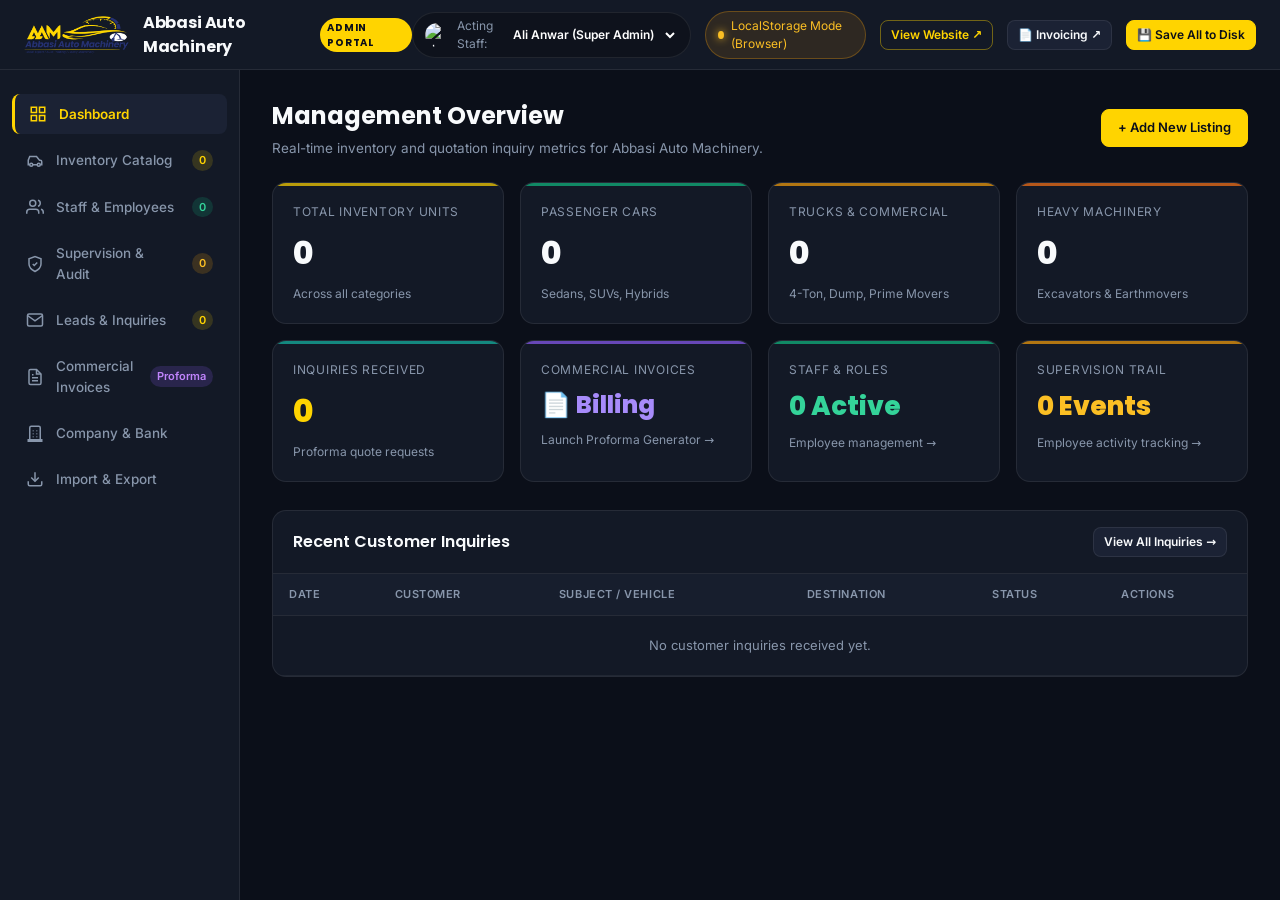
==== admin.html @ 7649b02a "Update website: 24-country import rules, Singapore trading origin, uncropped HQ yard showcase, banki" ====
<!doctype html>
<html lang="en">
<head>
  <meta charset="utf-8" />
  <meta name="viewport" content="width=device-width, initial-scale=1, viewport-fit=cover" />
  <title>Abbasi Auto Machinery · Admin Management Portal</title>
  <link rel="stylesheet" href="fonts.css" />
  <style>
    :root {
      /* Soothing Eye-Friendly Slate-Charcoal Canvas (0% harsh blue glare) */
      --navy: #0B0F19;          /* Soothing deep obsidian-charcoal canvas */
      --navy-card: #131926;     /* Matte dark slate card surface */
      --navy-card2: #1B2234;    /* Elevated surface for inputs, buttons & panels */
      --navy-border: rgba(255, 255, 255, 0.08);
      --navy-hover: rgba(255, 212, 0, 0.05);
      
      /* Signature Brand Gold - Direct from website */
      --gold: #FFD400;
      --gold-dark: #D4AF00;
      --gold-glow: rgba(255, 212, 0, 0.2);
      
      /* High-Readability, Low Eye-Strain Typography */
      --text: #F8FAFC;
      --text-muted: #8896AB;
      
      /* Rich Semantic Colors Matching Public Website */
      --success: #10B981;       /* Emerald: Available stock, Active staff */
      --warning: #F59E0B;       /* Amber: Reserved stock, Supervision alerts */
      --danger: #EF4444;        /* Ruby: Sold units, Delete actions */
      --purple: #8B5CF6;        /* Royal Violet: Invoicing, Billing, Proforma */
      --teal: #14B8A6;          /* Teal: Logistics & Shipping */
      --orange: #F97316;        /* Tangerine: Quotation Leads */
      --info: #F59E0B;          /* Replaced harsh electric blue with warm amber */
      
      --font-heading: 'Poppins', system-ui, sans-serif;
      --font-body: 'Inter', system-ui, sans-serif;
      --radius: 14px;
      --radius-sm: 8px;
      --shadow: 0 10px 30px rgba(0, 0, 0, 0.35);
    }

    * { box-sizing: border-box; margin: 0; padding: 0; }
    body {
      background: var(--navy);
      color: var(--text);
      font-family: var(--font-body);
      font-size: 14px;
      line-height: 1.5;
      min-height: 100vh;
      display: flex;
      flex-direction: column;
    }

    a { color: var(--gold); text-decoration: none; }
    button, input, select, textarea { font: inherit; color: inherit; }

    /* Topbar */
    .topbar {
      height: 70px;
      background: var(--navy-card);
      border-bottom: 1px solid var(--navy-border);
      display: flex;
      align-items: center;
      justify-content: space-between;
      padding: 0 24px;
      position: sticky;
      top: 0;
      z-index: 100;
    }
    .topbar__brand {
      display: flex;
      align-items: center;
      gap: 14px;
    }
    .topbar__logo {
      height: 38px;
      width: auto;
      border-radius: 6px;
    }
    .topbar__title {
      font-family: var(--font-heading);
      font-size: 16px;
      font-weight: 700;
      letter-spacing: -0.01em;
      display: flex;
      align-items: center;
      gap: 8px;
    }
    .topbar__badge {
      font-size: 10px;
      text-transform: uppercase;
      letter-spacing: 0.08em;
      background: var(--gold);
      color: var(--navy);
      padding: 2px 7px;
      border-radius: 999px;
      font-weight: 700;
    }

    .topbar__actions {
      display: flex;
      align-items: center;
      gap: 14px;
    }
    .server-status {
      display: flex;
      align-items: center;
      gap: 7px;
      font-size: 12px;
      background: rgba(16, 185, 129, 0.12);
      border: 1px solid rgba(16, 185, 129, 0.3);
      color: #34D399;
      padding: 5px 12px;
      border-radius: 999px;
    }
    .server-status.offline {
      background: rgba(245, 158, 11, 0.12);
      border-color: rgba(245, 158, 11, 0.3);
      color: #FBBF24;
    }
    .status-dot {
      width: 8px;
      height: 8px;
      border-radius: 50%;
      background: currentColor;
      box-shadow: 0 0 8px currentColor;
    }

    /* Buttons */
    .btn {
      display: inline-flex;
      align-items: center;
      justify-content: center;
      gap: 8px;
      height: 38px;
      padding: 0 16px;
      border-radius: var(--radius-sm);
      font-weight: 600;
      font-size: 13px;
      cursor: pointer;
      border: 1px solid transparent;
      transition: all 0.2s ease;
      white-space: nowrap;
    }
    .btn--primary {
      background: var(--gold);
      color: var(--navy);
      border-color: var(--gold);
    }
    .btn--primary:hover {
      background: #FFE033;
      box-shadow: 0 4px 15px var(--gold-glow);
    }
    .btn--secondary {
      background: var(--navy-card2);
      color: var(--text);
      border-color: var(--navy-border);
    }
    .btn--secondary:hover {
      background: rgba(255, 255, 255, 0.1);
      border-color: rgba(255, 255, 255, 0.25);
    }
    .btn--outline {
      background: transparent;
      color: var(--gold);
      border-color: rgba(255, 212, 0, 0.4);
    }
    .btn--outline:hover {
      background: var(--gold);
      color: var(--navy);
    }
    .btn--danger {
      background: rgba(239, 68, 68, 0.15);
      color: #F87171;
      border-color: rgba(239, 68, 68, 0.3);
    }
    .btn--danger:hover {
      background: var(--danger);
      color: #fff;
    }
    .btn--sm {
      height: 30px;
      padding: 0 10px;
      font-size: 12px;
    }

    /* Layout */
    .layout {
      display: flex;
      flex: 1;
    }
    .sidebar {
      width: 240px;
      background: var(--navy-card);
      border-right: 1px solid var(--navy-border);
      padding: 24px 12px;
      display: flex;
      flex-direction: column;
      gap: 6px;
    }
    .nav-item {
      display: flex;
      align-items: center;
      gap: 12px;
      padding: 10px 14px;
      border-radius: var(--radius-sm);
      color: var(--text-muted);
      cursor: pointer;
      border: 0;
      background: transparent;
      width: 100%;
      text-align: left;
      font-weight: 500;
      font-size: 13.5px;
      transition: all 0.2s ease;
    }
    .nav-item:hover {
      background: var(--navy-hover);
      color: var(--text);
    }
    .nav-item.active {
      background: var(--navy-card2);
      color: var(--gold);
      border-left: 3px solid var(--gold);
      font-weight: 600;
    }
    .nav-item svg {
      flex-shrink: 0;
      width: 18px;
      height: 18px;
    }
    .nav-item .badge {
      margin-left: auto;
      background: rgba(255, 212, 0, 0.15);
      color: var(--gold);
      font-size: 11px;
      font-weight: 700;
      padding: 2px 7px;
      border-radius: 999px;
    }

    .main {
      flex: 1;
      padding: 28px 32px;
      overflow-y: auto;
      max-width: 1400px;
      margin: 0 auto;
      width: 100%;
    }

    /* Tab Panels */
    .tab-panel {
      display: none;
    }
    .tab-panel.active {
      display: block;
      animation: fadeIn 0.25s ease;
    }
    @keyframes fadeIn {
      from { opacity: 0; transform: translateY(6px); }
      to { opacity: 1; transform: translateY(0); }
    }

    .section-header {
      display: flex;
      align-items: center;
      justify-content: space-between;
      margin-bottom: 24px;
      flex-wrap: wrap;
      gap: 16px;
    }
    .section-title h1 {
      font-family: var(--font-heading);
      font-size: 24px;
      font-weight: 700;
      margin-bottom: 4px;
    }
    .section-title p {
      color: var(--text-muted);
      font-size: 13.5px;
    }

    /* KPI Cards */
    .stats-grid {
      display: grid;
      grid-template-columns: repeat(auto-fit, minmax(200px, 1fr));
      gap: 16px;
      margin-bottom: 28px;
    }
    .stat-card {
      background: var(--navy-card);
      border: 1px solid var(--navy-border);
      border-radius: var(--radius);
      padding: 20px;
      display: flex;
      flex-direction: column;
      gap: 8px;
      position: relative;
      overflow: hidden;
    }
    .stat-card::after {
      content: "";
      position: absolute;
      top: 0;
      left: 0;
      right: 0;
      height: 3px;
      background: var(--gold);
      opacity: 0.7;
    }
    .stat-card--gold::after { background: var(--gold); }
    .stat-card--emerald::after { background: #10B981; }
    .stat-card--amber::after { background: #F59E0B; }
    .stat-card--violet::after { background: #8B5CF6; }
    .stat-card--teal::after { background: #14B8A6; }
    .stat-card--orange::after { background: #F97316; }
    .stat-card__label {
      font-size: 12px;
      text-transform: uppercase;
      letter-spacing: 0.06em;
      color: var(--text-muted);
      display: flex;
      align-items: center;
      justify-content: space-between;
    }
    .stat-card__val {
      font-family: var(--font-heading);
      font-size: 32px;
      font-weight: 800;
      color: var(--text);
    }
    .stat-card__sub {
      font-size: 12px;
      color: var(--text-muted);
    }

    /* Tables */
    .card {
      background: var(--navy-card);
      border: 1px solid var(--navy-border);
      border-radius: var(--radius);
      overflow: hidden;
      margin-bottom: 24px;
    }
    .card__header {
      padding: 16px 20px;
      border-bottom: 1px solid var(--navy-border);
      display: flex;
      align-items: center;
      justify-content: space-between;
      gap: 12px;
      flex-wrap: wrap;
    }
    .card__title {
      font-family: var(--font-heading);
      font-size: 16px;
      font-weight: 600;
    }

    /* Filters Bar */
    .filters-bar {
      display: flex;
      gap: 12px;
      flex-wrap: wrap;
      align-items: center;
      padding: 16px 20px;
      background: rgba(0, 0, 0, 0.15);
      border-bottom: 1px solid var(--navy-border);
    }
    .search-input {
      flex: 1 1 240px;
      height: 38px;
      background: var(--navy-card2);
      border: 1px solid var(--navy-border);
      border-radius: var(--radius-sm);
      padding: 0 14px;
      font-size: 13px;
      outline: none;
      transition: border-color 0.2s;
    }
    .search-input:focus {
      border-color: var(--gold);
    }
    .select-input {
      height: 38px;
      background: var(--navy-card2);
      border: 1px solid var(--navy-border);
      border-radius: var(--radius-sm);
      padding: 0 12px;
      font-size: 13px;
      outline: none;
      cursor: pointer;
    }
    .select-input option {
      background: var(--navy-card2);
      color: #fff;
    }

    .table-wrap {
      width: 100%;
      overflow-x: auto;
    }
    table {
      width: 100%;
      border-collapse: collapse;
      text-align: left;
      font-size: 13px;
    }
    th {
      background: #171E2D;
      padding: 12px 16px;
      color: var(--text-muted);
      font-weight: 600;
      text-transform: uppercase;
      font-size: 11px;
      letter-spacing: 0.05em;
      border-bottom: 1px solid var(--navy-border);
    }
    td {
      padding: 12px 16px;
      border-bottom: 1px solid rgba(255, 255, 255, 0.06);
      vertical-align: middle;
    }
    tr:hover td {
      background: rgba(255, 255, 255, 0.02);
    }

    .veh-thumb {
      width: 58px;
      height: 42px;
      object-fit: cover;
      border-radius: 6px;
      background: #000;
      border: 1px solid rgba(255, 255, 255, 0.1);
      display: block;
    }
    .veh-title {
      font-weight: 600;
      color: #fff;
    }
    .veh-sub {
      font-size: 11.5px;
      color: var(--text-muted);
    }

    /* Badges */
    .pill {
      display: inline-block;
      padding: 3px 8px;
      border-radius: 999px;
      font-size: 11px;
      font-weight: 600;
      text-transform: capitalize;
    }
    .pill--available { background: rgba(16, 185, 129, 0.14); color: #34D399; border: 1px solid rgba(16, 185, 129, 0.28); }
    .pill--new { background: var(--gold); color: #0A0F24; font-weight: 700; border: 1px solid var(--gold); }
    .pill--reserved { background: rgba(245, 158, 11, 0.14); color: #FBBF24; border: 1px solid rgba(245, 158, 11, 0.28); }
    .pill--sold { background: rgba(239, 68, 68, 0.14); color: #F87171; border: 1px solid rgba(239, 68, 68, 0.28); }
    .pill--cat { background: rgba(255, 212, 0, 0.1); color: var(--gold); border: 1px solid rgba(255, 212, 0, 0.25); }
    .pill--role { background: rgba(255, 212, 0, 0.12); color: var(--gold); border: 1px solid rgba(255, 212, 0, 0.3); }
    .pill--active { background: rgba(16, 185, 129, 0.14); color: #34D399; border: 1px solid rgba(16, 185, 129, 0.28); }
    .pill--leave { background: rgba(245, 158, 11, 0.14); color: #FBBF24; border: 1px solid rgba(245, 158, 11, 0.28); }
    .pill--inactive { background: rgba(148, 163, 184, 0.12); color: #94A3B8; border: 1px solid rgba(148, 163, 184, 0.2); }
    .pill--cat-inventory { background: rgba(245, 158, 11, 0.14); color: #FBBF24; border: 1px solid rgba(245, 158, 11, 0.28); }
    .pill--cat-invoicing { background: rgba(139, 92, 246, 0.14); color: #C084FC; border: 1px solid rgba(139, 92, 246, 0.28); }
    .pill--cat-leads { background: rgba(249, 115, 22, 0.14); color: #FB923C; border: 1px solid rgba(249, 115, 22, 0.28); }
    .pill--cat-staff { background: rgba(16, 185, 129, 0.14); color: #34D399; border: 1px solid rgba(16, 185, 129, 0.28); }
    .pill--cat-settings { background: rgba(255, 212, 0, 0.14); color: var(--gold); border: 1px solid rgba(255, 212, 0, 0.28); }
    .pill--cat-yard { background: rgba(20, 184, 166, 0.14); color: #2DD4BF; border: 1px solid rgba(20, 184, 166, 0.28); }
    .pill--cat-sales { background: rgba(249, 115, 22, 0.14); color: #FB923C; border: 1px solid rgba(249, 115, 22, 0.28); }

    /* Staff & Employee Grid */
    .staff-grid {
      display: grid;
      grid-template-columns: repeat(auto-fill, minmax(320px, 1fr));
      gap: 18px;
      margin-bottom: 24px;
    }
    .staff-card {
      background: var(--navy-card);
      border: 1px solid var(--navy-border);
      border-radius: var(--radius);
      padding: 20px;
      display: flex;
      flex-direction: column;
      gap: 14px;
      position: relative;
      transition: transform 0.2s ease, border-color 0.2s ease;
    }
    .staff-card:hover {
      border-color: rgba(255, 212, 0, 0.35);
      transform: translateY(-2px);
    }
    .staff-card__head {
      display: flex;
      align-items: center;
      gap: 14px;
    }
    .staff-avatar {
      width: 52px;
      height: 52px;
      border-radius: 50%;
      border: 2px solid var(--gold);
      background: var(--navy-card2);
      flex-shrink: 0;
      object-fit: cover;
    }
    .staff-info h3 {
      font-size: 15px;
      font-weight: 700;
      color: #fff;
    }
    .staff-info p {
      font-size: 12px;
      color: var(--text-muted);
    }
    .staff-perms {
      display: flex;
      flex-wrap: wrap;
      gap: 6px;
      font-size: 11px;
    }
    .perm-chip {
      background: rgba(255, 255, 255, 0.05);
      border: 1px solid rgba(255, 255, 255, 0.08);
      padding: 2px 7px;
      border-radius: 6px;
      color: rgba(255, 255, 255, 0.8);
    }

    /* Live Sync Banner */
    .sync-banner {
      background: linear-gradient(90deg, rgba(16, 185, 129, 0.12) 0%, rgba(255, 212, 0, 0.08) 100%);
      border: 1px solid rgba(16, 185, 129, 0.35);
      border-radius: var(--radius);
      padding: 16px 20px;
      display: flex;
      align-items: center;
      justify-content: space-between;
      gap: 16px;
      margin-bottom: 20px;
      flex-wrap: wrap;
    }
    .sync-banner__info {
      display: flex;
      align-items: center;
      gap: 12px;
    }
    .sync-pulse {
      width: 12px;
      height: 12px;
      border-radius: 50%;
      background: #10B981;
      box-shadow: 0 0 10px #10B981;
      animation: pulseSync 2s infinite;
    }
    @keyframes pulseSync {
      0%, 100% { opacity: 1; transform: scale(1); }
      50% { opacity: 0.6; transform: scale(0.9); }
    }

    /* Permission Checkbox Grid */
    .perm-grid {
      display: grid;
      grid-template-columns: repeat(auto-fit, minmax(220px, 1fr));
      gap: 12px;
      background: rgba(0, 0, 0, 0.2);
      border: 1px solid var(--navy-border);
      border-radius: var(--radius-sm);
      padding: 14px;
    }
    .perm-check-item {
      display: flex;
      align-items: center;
      gap: 8px;
      font-size: 12.5px;
      cursor: pointer;
    }
    .perm-check-item input[type="checkbox"] {
      width: 16px;
      height: 16px;
      accent-color: var(--gold);
      cursor: pointer;
    }

    .action-btns {
      display: flex;
      gap: 6px;
    }

    /* Form Styles */
    .form-grid {
      display: grid;
      grid-template-columns: repeat(auto-fit, minmax(280px, 1fr));
      gap: 18px;
      padding: 20px;
    }
    .form-group {
      display: flex;
      flex-direction: column;
      gap: 6px;
    }
    .form-group.full {
      grid-column: 1 / -1;
    }
    .form-label {
      font-size: 12px;
      font-weight: 600;
      color: var(--text-muted);
      text-transform: uppercase;
      letter-spacing: 0.04em;
    }
    .form-control {
      height: 40px;
      background: var(--navy-card2);
      border: 1px solid var(--navy-border);
      border-radius: var(--radius-sm);
      padding: 0 14px;
      color: #fff;
      font-size: 13.5px;
      outline: none;
      transition: border-color 0.2s;
    }
    .form-control:focus {
      border-color: var(--gold);
    }
    textarea.form-control {
      height: 90px;
      padding: 10px 14px;
      resize: vertical;
    }

    /* Modal */
    .modal-backdrop {
      position: fixed;
      inset: 0;
      background: rgba(0, 0, 0, 0.75);
      backdrop-filter: blur(8px);
      z-index: 1000;
      display: none;
      align-items: center;
      justify-content: center;
      padding: 20px;
    }
    .modal-backdrop.open {
      display: flex;
      animation: fadeIn 0.2s ease;
    }
    .modal {
      background: var(--navy-card);
      border: 1px solid var(--navy-border);
      border-radius: var(--radius);
      width: 100%;
      max-width: 820px;
      max-height: 90vh;
      display: flex;
      flex-direction: column;
      box-shadow: 0 25px 60px rgba(0, 0, 0, 0.6);
      overflow: hidden;
    }
    .modal__head {
      padding: 18px 24px;
      border-bottom: 1px solid var(--navy-border);
      display: flex;
      align-items: center;
      justify-content: space-between;
    }
    .modal__title {
      font-family: var(--font-heading);
      font-size: 18px;
      font-weight: 700;
    }
    .modal__close {
      background: transparent;
      border: 0;
      font-size: 22px;
      color: var(--text-muted);
      cursor: pointer;
      line-height: 1;
    }
    .modal__close:hover { color: #fff; }
    .modal__body {
      padding: 20px 24px;
      overflow-y: auto;
      flex: 1;
    }
    .modal__foot {
      padding: 16px 24px;
      border-top: 1px solid var(--navy-border);
      display: flex;
      justify-content: flex-end;
      gap: 12px;
      background: rgba(0, 0, 0, 0.15);
    }

    /* Image Preview in Modal */
    .img-upload-box {
      border: 2px dashed var(--navy-border);
      border-radius: var(--radius-sm);
      padding: 18px;
      text-align: center;
      cursor: pointer;
      transition: all 0.2s ease;
      background: rgba(0, 0, 0, 0.15);
    }
    .img-upload-box:hover {
      border-color: var(--gold);
      background: rgba(255, 212, 0, 0.03);
    }
    .img-preview {
      max-height: 180px;
      max-width: 100%;
      object-fit: contain;
      border-radius: 6px;
      margin-top: 10px;
      display: block;
      margin-left: auto;
      margin-right: auto;
    }

    /* Toast */
    .toast {
      position: fixed;
      bottom: 24px;
      right: 24px;
      background: var(--navy-card2);
      border: 1px solid var(--gold);
      color: #fff;
      padding: 12px 20px;
      border-radius: var(--radius-sm);
      font-weight: 500;
      box-shadow: 0 10px 30px rgba(0, 0, 0, 0.5);
      z-index: 2000;
      transform: translateY(100px);
      opacity: 0;
      transition: all 0.3s cubic-bezier(0.16, 1, 0.3, 1);
      display: flex;
      align-items: center;
      gap: 10px;
    }
    .toast.show {
      transform: translateY(0);
      opacity: 1;
    }

    @media (max-width: 860px) {
      .layout { flex-direction: column; }
      .sidebar { width: 100%; border-right: 0; border-bottom: 1px solid var(--navy-border); }
      .main { padding: 20px; }
    }
  </style>
</head>
<body>

  <!-- Topbar -->
  <header class="topbar">
    <div class="topbar__brand">
      <img src="logo-light.png" alt="Abbasi Auto Machinery" class="topbar__logo" />
      <div class="topbar__title">
        Abbasi Auto Machinery
        <span class="topbar__badge">Admin Portal</span>
      </div>
    </div>
    <div class="topbar__actions">
      <div style="display:flex; align-items:center; gap:8px; background:rgba(0,0,0,0.25); padding:4px 12px; border-radius:999px; border:1px solid var(--navy-border);">
        <img id="topbar-user-avatar" src="https://api.dicebear.com/7.x/bottts/svg?seed=AliAnwar" style="width:24px; height:24px; border-radius:50%; object-fit:cover;" alt="User Avatar" />
        <span style="font-size:12px; color:var(--text-muted);">Acting Staff:</span>
        <select id="active-user-select" class="select-input" style="height:26px; padding:0 8px; font-size:12px; font-weight:600; border:0; background:transparent; color:#fff;" onchange="switchActiveUser(this.value)">
          <option value="emp-001">Ali Anwar (Super Admin)</option>
        </select>
      </div>
      <div class="server-status" id="server-status-pill">
        <span class="status-dot"></span>
        <span id="server-status-text">Checking server...</span>
      </div>
      <a href="index.html" target="_blank" class="btn btn--outline btn--sm">
        View Website ↗
      </a>
      <a href="invoice.html" target="_blank" class="btn btn--secondary btn--sm">
        📄 Invoicing ↗
      </a>
      <button class="btn btn--primary btn--sm" id="btn-sync-all">
        💾 Save All to Disk
      </button>
    </div>
  </header>

  <div class="layout">
    <!-- Sidebar -->
    <aside class="sidebar">
      <button class="nav-item active" data-tab="tab-dashboard">
        <svg viewBox="0 0 24 24" fill="none" stroke="currentColor" stroke-width="2"><rect x="3" y="3" width="7" height="7"></rect><rect x="14" y="3" width="7" height="7"></rect><rect x="14" y="14" width="7" height="7"></rect><rect x="3" y="14" width="7" height="7"></rect></svg>
        Dashboard
      </button>
      <button class="nav-item" data-tab="tab-inventory">
        <svg viewBox="0 0 24 24" fill="none" stroke="currentColor" stroke-width="2"><path d="M7 17m-2 0a2 2 0 1 0 4 0a2 2 0 1 0 -4 0"></path><path d="M17 17m-2 0a2 2 0 1 0 4 0a2 2 0 1 0 -4 0"></path><path d="M5 17h-2v-6l2 -5h9l4 5h1a2 2 0 0 1 2 2v4h-2m-4 0h-6"></path></svg>
        Inventory Catalog
        <span class="badge" id="sidebar-inv-count">0</span>
      </button>
      <button class="nav-item" data-tab="tab-employees">
        <svg viewBox="0 0 24 24" fill="none" stroke="currentColor" stroke-width="2"><path d="M17 21v-2a4 4 0 0 0-4-4H5a4 4 0 0 0-4 4v2"></path><circle cx="9" cy="7" r="4"></circle><path d="M23 21v-2a4 4 0 0 0-3-3.87"></path><path d="M16 3.13a4 4 0 0 1 0 7.75"></path></svg>
        Staff & Employees
        <span class="badge" id="sidebar-emp-count" style="background:rgba(16,185,129,0.18); color:#34D399;">5</span>
      </button>
      <button class="nav-item" data-tab="tab-audit">
        <svg viewBox="0 0 24 24" fill="none" stroke="currentColor" stroke-width="2"><path d="M12 22s8-4 8-10V5l-8-3-8 3v7c0 6 8 10 8 10z"></path><path d="M9 12l2 2 4-4"></path></svg>
        Supervision & Audit
        <span class="badge" id="sidebar-audit-count" style="background:rgba(245,158,11,0.18); color:#FBBF24;">Logs</span>
      </button>
      <button class="nav-item" data-tab="tab-inquiries">
        <svg viewBox="0 0 24 24" fill="none" stroke="currentColor" stroke-width="2"><path d="M4 4h16c1.1 0 2 .9 2 2v12c0 1.1-.9 2-2 2H4c-1.1 0-2-.9-2-2V6c0-1.1.9-2 2-2z"></path><polyline points="22,6 12,13 2,6"></polyline></svg>
        Leads & Inquiries
        <span class="badge" id="sidebar-inq-count">0</span>
      </button>
      <button class="nav-item" data-tab="tab-invoices">
        <svg viewBox="0 0 24 24" fill="none" stroke="currentColor" stroke-width="2"><path d="M14 2H6a2 2 0 0 0-2 2v16a2 2 0 0 0 2 2h12a2 2 0 0 0 2-2V8z"></path><polyline points="14 2 14 8 20 8"></polyline><line x1="16" y1="13" x2="8" y2="13"></line><line x1="16" y1="17" x2="8" y2="17"></line><polyline points="10 9 9 9 8 9"></polyline></svg>
        Commercial Invoices
        <span class="badge" style="background:rgba(139,92,246,0.18); color:#C084FC;">Proforma</span>
      </button>
      <button class="nav-item" data-tab="tab-company">
        <svg viewBox="0 0 24 24" fill="none" stroke="currentColor" stroke-width="2"><rect x="3" y="21" width="18" height="2"></rect><path d="M5 21V5a2 2 0 0 1 2-2h10a2 2 0 0 1 2 2v16"></path><path d="M9 9h1"></path><path d="M9 13h1"></path><path d="M9 17h1"></path><path d="M14 9h1"></path><path d="M14 13h1"></path><path d="M14 17h1"></path></svg>
        Company & Bank
      </button>
      <button class="nav-item" data-tab="tab-backup">
        <svg viewBox="0 0 24 24" fill="none" stroke="currentColor" stroke-width="2"><path d="M21 15v4a2 2 0 0 1-2 2H5a2 2 0 0 1-2-2v-4"></path><polyline points="7 10 12 15 17 10"></polyline><line x1="12" y1="15" x2="12" y2="3"></line></svg>
        Import & Export
      </button>
    </aside>

    <!-- Main Content -->
    <main class="main">

      <!-- TAB 1: DASHBOARD -->
      <section class="tab-panel active" id="tab-dashboard">
        <div class="section-header">
          <div class="section-title">
            <h1>Management Overview</h1>
            <p>Real-time inventory and quotation inquiry metrics for Abbasi Auto Machinery.</p>
          </div>
          <button class="btn btn--primary" onclick="openAddModal()">
            + Add New Listing
          </button>
        </div>

        <div class="stats-grid">
          <div class="stat-card stat-card--gold">
            <span class="stat-card__label">Total Inventory Units</span>
            <span class="stat-card__val" id="kpi-total">0</span>
            <span class="stat-card__sub">Across all categories</span>
          </div>
          <div class="stat-card stat-card--emerald">
            <span class="stat-card__label">Passenger Cars</span>
            <span class="stat-card__val" id="kpi-cars">0</span>
            <span class="stat-card__sub">Sedans, SUVs, Hybrids</span>
          </div>
          <div class="stat-card stat-card--amber">
            <span class="stat-card__label">Trucks & Commercial</span>
            <span class="stat-card__val" id="kpi-trucks">0</span>
            <span class="stat-card__sub">4-Ton, Dump, Prime Movers</span>
          </div>
          <div class="stat-card stat-card--orange">
            <span class="stat-card__label">Heavy Machinery</span>
            <span class="stat-card__val" id="kpi-machinery">0</span>
            <span class="stat-card__sub">Excavators & Earthmovers</span>
          </div>
          <div class="stat-card stat-card--teal">
            <span class="stat-card__label">Inquiries Received</span>
            <span class="stat-card__val" id="kpi-inquiries" style="color:var(--gold);">0</span>
            <span class="stat-card__sub">Proforma quote requests</span>
          </div>
          <div class="stat-card stat-card--violet" style="cursor:pointer;" onclick="switchTab('tab-invoices')">
            <span class="stat-card__label">Commercial Invoices</span>
            <span class="stat-card__val" style="color:#A78BFA; font-size:24px;">📄 Billing</span>
            <span class="stat-card__sub">Launch Proforma Generator &rarr;</span>
          </div>
          <div class="stat-card stat-card--emerald" style="cursor:pointer;" onclick="switchTab('tab-employees')">
            <span class="stat-card__label">Staff & Roles</span>
            <span class="stat-card__val" id="kpi-staff" style="color:#34D399; font-size:26px;">5 Active</span>
            <span class="stat-card__sub">Employee management &rarr;</span>
          </div>
          <div class="stat-card stat-card--amber" style="cursor:pointer;" onclick="switchTab('tab-audit')">
            <span class="stat-card__label">Supervision Trail</span>
            <span class="stat-card__val" id="kpi-audit-count" style="color:#FBBF24; font-size:26px;">5 Events</span>
            <span class="stat-card__sub">Employee activity tracking &rarr;</span>
          </div>
        </div>

        <div class="card">
          <div class="card__header">
            <h2 class="card__title">Recent Customer Inquiries</h2>
            <button class="btn btn--secondary btn--sm" onclick="switchTab('tab-inquiries')">View All Inquiries →</button>
          </div>
          <div class="table-wrap">
            <table id="dash-inq-table">
              <thead>
                <tr>
                  <th>Date</th>
                  <th>Customer</th>
                  <th>Subject / Vehicle</th>
                  <th>Destination</th>
                  <th>Status</th>
                  <th>Actions</th>
                </tr>
              </thead>
              <tbody id="dash-inq-tbody">
                <!-- Dynamically populated -->
              </tbody>
            </table>
          </div>
        </div>
      </section>

      <!-- TAB 2: INVENTORY CATALOG -->
      <section class="tab-panel" id="tab-inventory">
        <div class="section-header">
          <div class="section-title">
            <h1>Vehicle & Machinery Inventory</h1>
            <p>Add, edit, remove, and manage all export listings and vehicle specifications.</p>
          </div>
          <button class="btn btn--primary" onclick="openAddModal()">
            + Add New Listing
          </button>
        </div>

        <!-- Live Website Sync Banner -->
        <div class="sync-banner">
          <div class="sync-banner__info">
            <span class="sync-pulse"></span>
            <div>
              <strong style="color:#fff; font-size:14px;">Website Inventory Live Sync: ACTIVE &amp; CONNECTED</strong>
              <div style="font-size:12px; color:var(--text-muted); margin-top:2px;">
                Stock listings updated here automatically sync to <a href="index.html" target="_blank" style="color:var(--gold); text-decoration:underline;">index.html</a> on your local server.
              </div>
            </div>
          </div>
          <div style="display:flex; align-items:center; gap:12px; flex-wrap:wrap;">
            <span id="sync-timestamp" style="font-size:12.5px; color:#34D399; font-weight:600;">🟢 Live Catalog Synced</span>
            <button class="btn btn--secondary btn--sm" onclick="forceSyncWebsite()">
              ⚡ Force Sync Website
            </button>
          </div>
        </div>

        <div class="card">
          <div class="filters-bar">
            <input type="text" class="search-input" id="inv-search" placeholder="Search by Stock ID, Make, Model, or Origin..." oninput="renderInventory()" />
            <select class="select-input" id="inv-filter-cat" onchange="renderInventory()">
              <option value="all">All Categories</option>
              <option value="cars">Passenger Cars</option>
              <option value="trucks">Commercial Trucks</option>
              <option value="machinery">Heavy Machinery</option>
            </select>
            <select class="select-input" id="inv-filter-status" onchange="renderInventory()">
              <option value="all">All Statuses</option>
              <option value="Available">Available</option>
              <option value="New Arrival">New Arrival</option>
              <option value="Reserved">Reserved</option>
              <option value="Sold">Sold</option>
            </select>
            <select class="select-input" id="inv-filter-origin" onchange="renderInventory()">
              <option value="all">All Origins</option>
              <option value="Japan">Japan</option>
              <option value="United Arab Emirates">UAE (Dubai)</option>
              <option value="Germany">Germany</option>
              <option value="China">China</option>
              <option value="South Korea">South Korea</option>
            </select>
          </div>

          <div class="table-wrap">
            <table>
              <thead>
                <tr>
                  <th>Photo</th>
                  <th>Stock ID</th>
                  <th>Vehicle / Unit</th>
                  <th>Year</th>
                  <th>Mileage / Hours</th>
                  <th>Transmission / Engine</th>
                  <th>Origin</th>
                  <th>Status</th>
                  <th>Actions</th>
                </tr>
              </thead>
              <tbody id="inv-tbody">
                <!-- Populated dynamically -->
              </tbody>
            </table>
          </div>
        </div>
      </section>

      <!-- TAB: EMPLOYEE MANAGEMENT -->
      <section class="tab-panel" id="tab-employees">
        <div class="section-header">
          <div class="section-title">
            <h1>Staff Profiles & Role Permissions</h1>
            <p>Manage export officers, yard inspectors, and administrators with granular security permissions.</p>
          </div>
          <button class="btn btn--primary" onclick="openAddEmployeeModal()">
            + Add New Employee Profile
          </button>
        </div>

        <div class="stats-grid">
          <div class="stat-card">
            <span class="stat-card__label">Total Staff Members</span>
            <span class="stat-card__val" id="emp-stat-total">0</span>
            <span class="stat-card__sub">Across all departments</span>
          </div>
          <div class="stat-card">
            <span class="stat-card__label">Active On Duty</span>
            <span class="stat-card__val" id="emp-stat-active" style="color:#10B981;">0</span>
            <span class="stat-card__sub">Authorized system users</span>
          </div>
          <div class="stat-card">
            <span class="stat-card__label">Gunma Yard & Inspection</span>
            <span class="stat-card__val" id="emp-stat-yard" style="color:var(--gold);">0</span>
            <span class="stat-card__sub">Physical stock inspectors</span>
          </div>
          <div class="stat-card">
            <span class="stat-card__label">Export Sales Desk</span>
            <span class="stat-card__val" id="emp-stat-sales" style="color:#A78BFA;">0</span>
            <span class="stat-card__sub">International customer desk</span>
          </div>
        </div>

        <div class="card">
          <div class="filters-bar">
            <input type="text" class="search-input" id="emp-search" placeholder="Search staff by name, email, role, or department..." oninput="renderEmployees()" />
            <select class="select-input" id="emp-filter-dept" onchange="renderEmployees()">
              <option value="all">All Departments</option>
              <option value="Executive Management">Executive Management</option>
              <option value="Gunma Yard & Inspection">Gunma Yard & Inspection</option>
              <option value="International Sales">International Sales</option>
              <option value="Yokohama / Kobe Port Logistics">Port Logistics</option>
            </select>
            <select class="select-input" id="emp-filter-status" onchange="renderEmployees()">
              <option value="all">All Statuses</option>
              <option value="Active">Active</option>
              <option value="On Leave">On Leave</option>
              <option value="Inactive">Inactive</option>
            </select>
          </div>

          <div class="table-wrap">
            <table>
              <thead>
                <tr>
                  <th>Staff Profile</th>
                  <th>Contact Info</th>
                  <th>Role</th>
                  <th>Department</th>
                  <th>Status</th>
                  <th>Permissions Summary</th>
                  <th>Last Active</th>
                  <th>Actions</th>
                </tr>
              </thead>
              <tbody id="emp-tbody">
                <!-- Dynamically populated -->
              </tbody>
            </table>
          </div>
        </div>
      </section>

      <!-- TAB: EMPLOYEE SUPERVISION & AUDIT LOGS -->
      <section class="tab-panel" id="tab-audit">
        <div class="section-header">
          <div class="section-title">
            <h1>Employee Supervision & Audit Logs</h1>
            <p>Immutable activity tracking recording every inventory change, proforma generation, status update, and staff action.</p>
          </div>
          <div style="display:flex; gap:10px; flex-wrap:wrap;">
            <button class="btn btn--secondary btn--sm" onclick="exportAuditCSV()">
              📥 Export Audit CSV
            </button>
            <button class="btn btn--secondary btn--sm" onclick="loadAuditLogs()">
              🔄 Refresh Activity
            </button>
            <button class="btn btn--danger btn--sm" onclick="clearAuditLogs()">
              🧹 Clear History
            </button>
          </div>
        </div>

        <div class="stats-grid">
          <div class="stat-card">
            <span class="stat-card__label">Logged Actions</span>
            <span class="stat-card__val" id="audit-stat-today">0</span>
            <span class="stat-card__sub">Supervised events</span>
          </div>
          <div class="stat-card">
            <span class="stat-card__label">Active Supervisors & Staff</span>
            <span class="stat-card__val" id="audit-stat-staff" style="color:#34D399;">0</span>
            <span class="stat-card__sub">Users with tracked activity</span>
          </div>
          <div class="stat-card">
            <span class="stat-card__label">Stock Updates Audited</span>
            <span class="stat-card__val" id="audit-stat-inv" style="color:#FBBF24;">0</span>
            <span class="stat-card__sub">Listing & status changes</span>
          </div>
          <div class="stat-card">
            <span class="stat-card__label">Audit Integrity</span>
            <span class="stat-card__val" style="color:var(--gold); font-size:22px;">🛡️ Verified</span>
            <span class="stat-card__sub">100% Tamper-evident trail</span>
          </div>
        </div>

        <div class="card">
          <div class="filters-bar">
            <input type="text" class="search-input" id="audit-search" placeholder="Search by staff name, stock ID, action, or target item..." oninput="renderAuditLogs()" />
            <select class="select-input" id="audit-filter-emp" onchange="renderAuditLogs()">
              <option value="all">All Employees</option>
              <!-- Populated dynamically -->
            </select>
            <select class="select-input" id="audit-filter-cat" onchange="renderAuditLogs()">
              <option value="all">All Categories</option>
              <option value="Inventory">Inventory</option>
              <option value="Yard & Inspection">Yard & Inspection</option>
              <option value="Invoicing">Invoicing</option>
              <option value="Leads">Leads & Inquiries</option>
              <option value="Staff">Staff Management</option>
              <option value="Settings">Settings & Bank</option>
            </select>
          </div>

          <div class="table-wrap">
            <table>
              <thead>
                <tr>
                  <th>Timestamp</th>
                  <th>Staff Member</th>
                  <th>Category</th>
                  <th>Action Performed</th>
                  <th>Target Item / Description</th>
                  <th>Client / Device</th>
                  <th>Actions</th>
                </tr>
              </thead>
              <tbody id="audit-tbody">
                <!-- Dynamically populated -->
              </tbody>
            </table>
          </div>
        </div>
      </section>

      <!-- TAB 3: LEADS & INQUIRIES -->
      <section class="tab-panel" id="tab-inquiries">
        <div class="section-header">
          <div class="section-title">
            <h1>Quotation Inquiries & Leads</h1>
            <p>Customer proforma invoice requests submitted through your website contact forms.</p>
          </div>
          <button class="btn btn--secondary" onclick="openAddInquiryModal()">
            + Log Manual Inquiry
          </button>
        </div>

        <div class="card">
          <div class="filters-bar">
            <input type="text" class="search-input" id="inq-search" placeholder="Search by customer name, email, country, or vehicle..." oninput="renderInquiries()" />
            <select class="select-input" id="inq-filter-status" onchange="renderInquiries()">
              <option value="all">All Statuses</option>
              <option value="New">New</option>
              <option value="Contacted">Contacted</option>
              <option value="Quoted">Quoted</option>
              <option value="Closed">Closed</option>
            </select>
          </div>
          <div class="table-wrap">
            <table>
              <thead>
                <tr>
                  <th>Date</th>
                  <th>Customer Info</th>
                  <th>Interested Vehicle</th>
                  <th>Destination Port</th>
                  <th>Notes / Request</th>
                  <th>Status</th>
                  <th>Actions</th>
                </tr>
              </thead>
              <tbody id="inq-tbody">
                <!-- Populated dynamically -->
              </tbody>
            </table>
          </div>
        </div>
      </section>

      <!-- TAB: COMMERCIAL INVOICES -->
      <section class="tab-panel" id="tab-invoices">
        <div class="section-header">
          <div class="section-title">
            <h1>Commercial Invoice & Proforma System</h1>
            <p>Generate, issue, and manage official export documentation and Proforma Invoices for Abbasi Trading LLC.</p>
          </div>
          <div style="display:flex; gap:10px; flex-wrap:wrap;">
            <button class="btn btn--secondary" onclick="reloadInvoiceFrame()">
              🔄 Reload Invoice Frame
            </button>
            <a href="invoice.html" target="_blank" class="btn btn--primary">
              Open Fullscreen Window ↗
            </a>
          </div>
        </div>

        <div class="card" style="padding:0; overflow:hidden; border:1px solid var(--navy-border); background:#ffffff; border-radius:var(--radius); box-shadow:var(--shadow);">
          <div style="background:var(--navy-card2); padding:10px 16px; border-bottom:1px solid var(--navy-border); display:flex; align-items:center; justify-content:space-between; font-size:12px; color:var(--text-muted);">
            <span>🔒 Abbasi Trading LLC &middot; Commercial Invoice System (AES-256 Protected)</span>
            <a href="invoice.html" target="_blank" style="color:var(--gold); font-weight:600;">Open external tab &rarr;</a>
          </div>
          <iframe id="invoice-frame" src="invoice.html" style="width:100%; height:900px; border:0; display:block;" title="Commercial Invoice System"></iframe>
        </div>
      </section>

      <!-- TAB 4: COMPANY & BANK SETTINGS -->
      <section class="tab-panel" id="tab-company">
        <div class="section-header">
          <div class="section-title">
            <h1>Company Profile & Bank Wire Instructions</h1>
            <p>Manage your official Gunma Bank remittance details, export desk contacts, and trade terms.</p>
          </div>
          <button class="btn btn--primary" onclick="saveCompanySettings()">
            Save Company Settings
          </button>
        </div>

        <div class="card">
          <div class="card__header">
            <h2 class="card__title">Official Bank Remittance Details (Japan T/T)</h2>
          </div>
          <div class="form-grid">
            <div class="form-group">
              <label class="form-label">Beneficiary Name</label>
              <input type="text" class="form-control" id="bank-beneficiary" />
            </div>
            <div class="form-group">
              <label class="form-label">Bank Name</label>
              <input type="text" class="form-control" id="bank-name" />
            </div>
            <div class="form-group">
              <label class="form-label">Branch Name & Branch No.</label>
              <input type="text" class="form-control" id="bank-branch" />
            </div>
            <div class="form-group">
              <label class="form-label">Account Type</label>
              <input type="text" class="form-control" id="bank-accountType" />
            </div>
            <div class="form-group">
              <label class="form-label">Account Number</label>
              <input type="text" class="form-control" id="bank-accountNo" />
            </div>
            <div class="form-group">
              <label class="form-label">SWIFT Code</label>
              <input type="text" class="form-control" id="bank-swift" />
            </div>
            <div class="form-group full">
              <label class="form-label">Receiving Bank Surcharge Notice</label>
              <input type="text" class="form-control" id="bank-surcharge" />
            </div>
          </div>
        </div>

        <div class="card">
          <div class="card__header">
            <h2 class="card__title">Export Desk Contact & Trade Policies</h2>
          </div>
          <div class="form-grid">
            <div class="form-group">
              <label class="form-label">WhatsApp Contact Number</label>
              <input type="text" class="form-control" id="cp-wa" placeholder="+81 90-1765-5641" />
            </div>
            <div class="form-group">
              <label class="form-label">Official Inquiry Email</label>
              <input type="email" class="form-control" id="cp-mail" placeholder="abbasiautomachinery@gmail.com" />
            </div>
            <div class="form-group">
              <label class="form-label">Payment Terms</label>
              <input type="text" class="form-control" id="cp-pay" />
            </div>
            <div class="form-group">
              <label class="form-label">Trade Incoterms</label>
              <input type="text" class="form-control" id="cp-trade" />
            </div>
            <div class="form-group">
              <label class="form-label">Loading & Shipment Ports</label>
              <input type="text" class="form-control" id="cp-ship" />
            </div>
            <div class="form-group">
              <label class="form-label">Settlement Currency</label>
              <input type="text" class="form-control" id="cp-cur" />
            </div>
          </div>
        </div>
      </section>

      <!-- TAB 5: BACKUP & DATA TOOLS -->
      <section class="tab-panel" id="tab-backup">
        <div class="section-header">
          <div class="section-title">
            <h1>Import, Export & Data Backups</h1>
            <p>Download full inventory backups in CSV / Excel or JSON, or import bulk data.</p>
          </div>
        </div>

        <div class="stats-grid">
          <div class="stat-card" style="cursor:pointer;" onclick="exportCSV()">
            <span class="stat-card__label">Export to CSV / Excel</span>
            <span class="stat-card__val" style="font-size:22px; color:var(--gold);">📥 Download CSV</span>
            <span class="stat-card__sub">Open and edit with Excel / Google Sheets</span>
          </div>
          <div class="stat-card" style="cursor:pointer;" onclick="exportJSON()">
            <span class="stat-card__label">Export to JSON</span>
            <span class="stat-card__val" style="font-size:22px; color:#C084FC;">📥 Download JSON</span>
            <span class="stat-card__sub">Complete raw structured data snapshot</span>
          </div>
          <div class="stat-card" style="cursor:pointer;" onclick="document.getElementById('file-import').click()">
            <span class="stat-card__label">Import Inventory</span>
            <span class="stat-card__val" style="font-size:22px; color:#34D399;">📤 Upload File</span>
            <span class="stat-card__sub">Supports JSON or CSV files</span>
            <input type="file" id="file-import" accept=".json,.csv" style="display:none;" onchange="handleFileImport(event)" />
          </div>
        </div>

        <div class="card">
          <div class="card__header">
            <h2 class="card__title">Local Host & Disk Sync Guide</h2>
          </div>
          <div style="padding:20px; line-height:1.7; color:var(--text-muted);">
            <p><strong>1. Live Editing on Localhost:</strong> Any edits or new vehicles added in this admin panel update both your browser storage and write directly to your project files on disk when the server is active.</p>
            <p><strong>2. Immediate Website Preview:</strong> Refresh your main site at <a href="http://localhost:8000" target="_blank">http://localhost:8000</a> at any time to verify changes live before deployment.</p>
            <p><strong>3. Deploying to Hostinger:</strong> Whenever you are satisfied with your listings, you can ask Antigravity to commit and push the repository to GitHub. Hostinger will automatically update the live site within two minutes!</p>
          </div>
        </div>
      </section>

    </main>
  </div>

  <!-- ADD / EDIT VEHICLE MODAL -->
  <div class="modal-backdrop" id="veh-modal">
    <div class="modal">
      <div class="modal__head">
        <h2 class="modal__title" id="veh-modal-title">Add New Vehicle Listing</h2>
        <button class="modal__close" onclick="closeModal('veh-modal')">&times;</button>
      </div>
      <div class="modal__body">
        <form id="veh-form" onsubmit="handleVehSubmit(event)">
          <input type="hidden" id="vf-id" />
          <div class="form-grid">
            <div class="form-group">
              <label class="form-label">Stock ID *</label>
              <input type="text" class="form-control" id="vf-stockId" required placeholder="e.g. JPDC09033" />
            </div>
            <div class="form-group">
              <label class="form-label">Category *</label>
              <select class="form-control select-input" id="vf-category" required>
                <option value="cars">Passenger Cars</option>
                <option value="trucks">Commercial Trucks & Buses</option>
                <option value="machinery">Heavy Machinery / Excavators</option>
              </select>
            </div>
            <div class="form-group">
              <label class="form-label">Make (Brand) *</label>
              <input type="text" class="form-control" id="vf-make" required placeholder="e.g. Toyota, Caterpillar, Hino" />
            </div>
            <div class="form-group">
              <label class="form-label">Model *</label>
              <input type="text" class="form-control" id="vf-model" required placeholder="e.g. Rav4, CAT 320, Canter" />
            </div>
            <div class="form-group">
              <label class="form-label">Year of Manufacture *</label>
              <input type="number" class="form-control" id="vf-year" required min="1990" max="2030" value="2024" />
            </div>
            <div class="form-group">
              <label class="form-label">Mileage / Operating Hours</label>
              <input type="text" class="form-control" id="vf-mileage" placeholder="e.g. 18,200 km or 2,900 Hours" />
            </div>
            <div class="form-group">
              <label class="form-label">Engine / Displacement</label>
              <input type="text" class="form-control" id="vf-engine" placeholder="e.g. 2500 CC Hybrid or Cat C4.4" />
            </div>
            <div class="form-group">
              <label class="form-label">Transmission</label>
              <input type="text" class="form-control" id="vf-transmission" placeholder="e.g. Automatic, Manual 10-Speed" />
            </div>
            <div class="form-group">
              <label class="form-label">Fuel Type</label>
              <select class="form-control select-input" id="vf-fuel">
                <option value="Petrol">Petrol</option>
                <option value="Hybrid (Petrol)">Hybrid (Petrol)</option>
                <option value="Diesel">Diesel</option>
                <option value="Electric Vehicles">Electric Vehicles</option>
                <option value="Hydrostatic">Hydrostatic (Machinery)</option>
              </select>
            </div>
            <div class="form-group">
              <label class="form-label">Drivetrain</label>
              <input type="text" class="form-control" id="vf-drive" placeholder="e.g. 2WD, 4WD, AWD, Tracked" />
            </div>
            <div class="form-group">
              <label class="form-label">Steering</label>
              <select class="form-control select-input" id="vf-steering">
                <option value="Right Hand">Right Hand (RHD)</option>
                <option value="Left Hand">Left Hand (LHD)</option>
                <option value="Joystick Pilot Control">Joystick Pilot Control (Machinery)</option>
              </select>
            </div>
            <div class="form-group">
              <label class="form-label">Color</label>
              <input type="text" class="form-control" id="vf-color" placeholder="e.g. Pearl White, Cat Yellow, Black" />
            </div>
            <div class="form-group">
              <label class="form-label">Doors / Seats</label>
              <input type="text" class="form-control" id="vf-doorsSeats" placeholder="e.g. 5D / 5S or Enclosed Cab" />
            </div>
            <div class="form-group">
              <label class="form-label">Sourcing Origin</label>
              <select class="form-control select-input" id="vf-origin">
                <option value="Japan">Japan</option>
                <option value="United Arab Emirates">United Arab Emirates (Dubai)</option>
                <option value="Germany">Germany</option>
                <option value="China">China</option>
                <option value="South Korea">South Korea</option>
                <option value="United Kingdom">United Kingdom</option>
                <option value="United States">United States</option>
              </select>
            </div>
            <div class="form-group">
              <label class="form-label">Stock Status</label>
              <select class="form-control select-input" id="vf-status">
                <option value="Available">Available</option>
                <option value="New Arrival">New Arrival</option>
                <option value="Reserved">Reserved</option>
                <option value="Sold">Sold</option>
              </select>
            </div>

            <!-- Image Upload / Selection -->
            <div class="form-group full">
              <label class="form-label">Vehicle Image / Photo</label>
              <div style="display:flex; gap:12px; margin-bottom:8px;">
                <input type="text" class="form-control" id="vf-image" placeholder="Image file (e.g. v-rav4.jpg) or image URL" oninput="updateModalImgPreview()" />
                <button type="button" class="btn btn--secondary" onclick="document.getElementById('vf-file').click()">
                  Upload Local Photo 📁
                </button>
                <input type="file" id="vf-file" accept="image/*" style="display:none;" onchange="handleModalImageUpload(event)" />
              </div>
              <img id="vf-img-preview" class="img-preview" src="hero.jpg" alt="Preview" />
            </div>

            <div class="form-group full">
              <label class="form-label">Detailed Description & Specifications</label>
              <textarea class="form-control" id="vf-description" placeholder="Enter condition, verified inspection notes, options, features..."></textarea>
            </div>
          </div>
        </form>
      </div>
      <div class="modal__foot">
        <button type="button" class="btn btn--secondary" onclick="closeModal('veh-modal')">Cancel</button>
        <button type="button" class="btn btn--primary" onclick="document.getElementById('veh-form').requestSubmit()">Save Vehicle Listing</button>
      </div>
    </div>
  </div>

  <!-- INQUIRY MODAL -->
  <div class="modal-backdrop" id="inq-modal">
    <div class="modal">
      <div class="modal__head">
        <h2 class="modal__title">Inquiry Details & Proforma Lead</h2>
        <button class="modal__close" onclick="closeModal('inq-modal')">&times;</button>
      </div>
      <div class="modal__body">
        <div id="inq-modal-content"></div>
      </div>
      <div class="modal__foot">
        <button type="button" class="btn btn--secondary" onclick="closeModal('inq-modal')">Close</button>
      </div>
    </div>
  </div>

  <!-- EMPLOYEE MODAL -->
  <div class="modal-backdrop" id="emp-modal">
    <div class="modal">
      <div class="modal__head">
        <h2 class="modal__title" id="emp-modal-title">Add Staff Profile</h2>
        <button class="modal__close" onclick="closeModal('emp-modal')">&times;</button>
      </div>
      <div class="modal__body">
        <form id="emp-form" onsubmit="handleEmployeeSubmit(event)">
          <input type="hidden" id="ef-id" />
          <div class="form-grid">
            <div class="form-group">
              <label class="form-label">Full Name *</label>
              <input type="text" class="form-control" id="ef-name" required placeholder="e.g. Kenji Takahashi" />
            </div>
            <div class="form-group">
              <label class="form-label">Email Address *</label>
              <input type="email" class="form-control" id="ef-email" required placeholder="staff@abbasiauto.jp" />
            </div>
            <div class="form-group">
              <label class="form-label">Phone / WhatsApp</label>
              <input type="text" class="form-control" id="ef-phone" placeholder="+81 90-XXXX-XXXX" />
            </div>
            <div class="form-group">
              <label class="form-label">Role Title *</label>
              <select class="form-control select-input" id="ef-role" required onchange="applyRolePreset(this.value)">
                <option value="Super Admin">Super Admin (Full Access)</option>
                <option value="Managing Director">Managing Director</option>
                <option value="Yard Manager">Yard Manager (Stock & Inspection)</option>
                <option value="Export Sales Desk">Export Sales Desk (Leads & Invoicing)</option>
                <option value="Logistics Dispatcher">Logistics Dispatcher (Port & Shipping)</option>
                <option value="Yard Inspector">Yard Inspector (Read & Status Update)</option>
              </select>
            </div>
            <div class="form-group">
              <label class="form-label">Department *</label>
              <select class="form-control select-input" id="ef-department" required>
                <option value="Executive Management">Executive Management</option>
                <option value="Gunma Yard & Inspection">Gunma Yard & Inspection</option>
                <option value="International Sales">International Sales</option>
                <option value="Yokohama / Kobe Port Logistics">Yokohama / Kobe Port Logistics</option>
                <option value="Finance & Export Billing">Finance & Export Billing</option>
              </select>
            </div>
            <div class="form-group">
              <label class="form-label">Employment Status</label>
              <select class="form-control select-input" id="ef-status">
                <option value="Active">Active On Duty</option>
                <option value="On Leave">On Leave</option>
                <option value="Inactive">Inactive / Suspended</option>
              </select>
            </div>
            <div class="form-group full">
              <label class="form-label">Avatar Seed / Image URL</label>
              <input type="text" class="form-control" id="ef-avatar" placeholder="https://api.dicebear.com/7.x/bottts/svg?seed=..." />
            </div>

            <!-- Permissions Checkboxes -->
            <div class="form-group full">
              <label class="form-label">Granular Access Permissions</label>
              <div class="perm-grid">
                <label class="perm-check-item">
                  <input type="checkbox" id="perm-manage-inv" checked />
                  <span>Manage Inventory (Add & Edit)</span>
                </label>
                <label class="perm-check-item">
                  <input type="checkbox" id="perm-delete-inv" />
                  <span>Delete Inventory Listings</span>
                </label>
                <label class="perm-check-item">
                  <input type="checkbox" id="perm-invoices" checked />
                  <span>Commercial & Proforma Invoices</span>
                </label>
                <label class="perm-check-item">
                  <input type="checkbox" id="perm-leads" checked />
                  <span>Manage Leads & Inquiries</span>
                </label>
                <label class="perm-check-item">
                  <input type="checkbox" id="perm-staff" />
                  <span>Manage Staff & Roles</span>
                </label>
                <label class="perm-check-item">
                  <input type="checkbox" id="perm-audit" checked />
                  <span>View Supervision & Audit Logs</span>
                </label>
                <label class="perm-check-item">
                  <input type="checkbox" id="perm-settings" />
                  <span>Edit Bank & Company Settings</span>
                </label>
              </div>
            </div>
          </div>
        </form>
      </div>
      <div class="modal__foot">
        <button type="button" class="btn btn--secondary" onclick="closeModal('emp-modal')">Cancel</button>
        <button type="button" class="btn btn--primary" onclick="document.getElementById('emp-form').requestSubmit()">Save Staff Profile</button>
      </div>
    </div>
  </div>

  <!-- AUDIT LOG DETAIL MODAL -->
  <div class="modal-backdrop" id="audit-modal">
    <div class="modal">
      <div class="modal__head">
        <h2 class="modal__title">Supervised Audit Event Detail</h2>
        <button class="modal__close" onclick="closeModal('audit-modal')">&times;</button>
      </div>
      <div class="modal__body">
        <div id="audit-modal-content" style="line-height:1.7;"></div>
      </div>
      <div class="modal__foot">
        <button type="button" class="btn btn--secondary" onclick="closeModal('audit-modal')">Close</button>
      </div>
    </div>
  </div>

  <!-- TOAST NOTIFICATION -->
  <div class="toast" id="toast">
    <span id="toast-msg">Operation completed successfully</span>
  </div>

    <script>
    let inventory = [];
    let company = {};
    let inquiries = [];
    let employees = [];
    let auditLogs = [];
    let currentEmployee = null;
    let isServerConnected = false;

    // Toast utility
    let toastTimeout;
    function showToast(msg) {
      const toast = document.getElementById('toast');
      document.getElementById('toast-msg').textContent = msg;
      toast.classList.add('show');
      clearTimeout(toastTimeout);
      toastTimeout = setTimeout(() => toast.classList.remove('show'), 2600);
    }

    // Modal helpers
    function openModal(id) { document.getElementById(id).classList.add('open'); }
    function closeModal(id) { document.getElementById(id).classList.remove('open'); }

    // Tab switcher
    function switchTab(tabId) {
      document.querySelectorAll('.nav-item').forEach(b => b.classList.toggle('active', b.getAttribute('data-tab') === tabId));
      document.querySelectorAll('.tab-panel').forEach(p => p.classList.toggle('active', p.id === tabId));
    }
    document.querySelectorAll('.nav-item').forEach(b => {
      b.addEventListener('click', () => switchTab(b.getAttribute('data-tab')));
    });

    // Check Server Connection
    async function checkServer() {
      try {
        const res = await fetch('/api/status', { cache: 'no-store' });
        if (res.ok) {
          isServerConnected = true;
          document.getElementById('server-status-pill').className = 'server-status';
          document.getElementById('server-status-text').textContent = 'Local Server (Disk Sync Active)';
        } else {
          throw new Error('Not 200');
        }
      } catch (e) {
        isServerConnected = false;
        document.getElementById('server-status-pill').className = 'server-status offline';
        document.getElementById('server-status-text').textContent = 'LocalStorage Mode (Browser)';
      }
    }

    // Load Data
    async function loadData() {
      await checkServer();

      // Inventory
      try {
        if (isServerConnected) {
          const res = await fetch('/api/inventory');
          inventory = await res.json();
          localStorage.setItem('abbasi_inventory_v2', JSON.stringify(inventory));
        } else {
          const stored = localStorage.getItem('abbasi_inventory_v2');
          inventory = stored ? JSON.parse(stored) : [];
        }
      } catch (e) {
        console.error('Failed loading inventory:', e);
      }

      // Company
      try {
        if (isServerConnected) {
          const res = await fetch('/api/company');
          company = await res.json();
          localStorage.setItem('abbasi_company_v2', JSON.stringify(company));
        } else {
          const stored = localStorage.getItem('abbasi_company_v2');
          company = stored ? JSON.parse(stored) : {};
        }
      } catch (e) {
        console.error('Failed loading company:', e);
      }

      // Inquiries
      try {
        if (isServerConnected) {
          const res = await fetch('/api/inquiries');
          inquiries = await res.json();
          localStorage.setItem('abbasi_inquiries', JSON.stringify(inquiries));
        } else {
          const stored = localStorage.getItem('abbasi_inquiries');
          inquiries = stored ? JSON.parse(stored) : [];
        }
      } catch (e) {
        console.error('Failed loading inquiries:', e);
      }

      // Employees
      try {
        if (isServerConnected) {
          const res = await fetch('/api/employees');
          employees = await res.json();
          localStorage.setItem('abbasi_employees_v1', JSON.stringify(employees));
        } else {
          const stored = localStorage.getItem('abbasi_employees_v1');
          employees = stored ? JSON.parse(stored) : [];
        }
      } catch (e) {
        console.error('Failed loading employees:', e);
      }

      // Audit Logs
      try {
        if (isServerConnected) {
          const res = await fetch('/api/audit-logs');
          auditLogs = await res.json();
          localStorage.setItem('abbasi_audit_logs_v1', JSON.stringify(auditLogs));
        } else {
          const stored = localStorage.getItem('abbasi_audit_logs_v1');
          auditLogs = stored ? JSON.parse(stored) : [];
        }
      } catch (e) {
        console.error('Failed loading audit logs:', e);
      }

      // Set active employee session
      if (employees && employees.length > 0) {
        const savedActiveId = localStorage.getItem('abbasi_active_emp_id');
        currentEmployee = employees.find(e => e.id === savedActiveId) || employees[0];
      } else {
        currentEmployee = {
          id: 'emp-001',
          name: 'Ali Anwar',
          role: 'Super Admin',
          department: 'Executive Management',
          avatar: 'https://api.dicebear.com/7.x/bottts/svg?seed=AliAnwar'
        };
      }
      populateActiveUserSelect();

      renderDashboard();
      renderInventory();
      renderInquiries();
      populateCompanyForm();
      renderEmployees();
      renderAuditLogs();
    }

    // Render Dashboard
    function renderDashboard() {
      const total = inventory.length;
      const cars = inventory.filter(i => i.category === 'cars').length;
      const trucks = inventory.filter(i => i.category === 'trucks').length;
      const machinery = inventory.filter(i => i.category === 'machinery').length;

      document.getElementById('kpi-total').textContent = total;
      document.getElementById('kpi-cars').textContent = cars;
      document.getElementById('kpi-trucks').textContent = trucks;
      document.getElementById('kpi-machinery').textContent = machinery;
      document.getElementById('kpi-inquiries').textContent = inquiries.length;

      const activeStaff = employees.filter(e => e.status === 'Active').length;
      const kpiStaff = document.getElementById('kpi-staff');
      if (kpiStaff) kpiStaff.textContent = `${activeStaff} Active`;

      const kpiAudit = document.getElementById('kpi-audit-count');
      if (kpiAudit) kpiAudit.textContent = `${auditLogs.length} Events`;

      document.getElementById('sidebar-inv-count').textContent = total;
      document.getElementById('sidebar-inq-count').textContent = inquiries.length;

      const sideEmp = document.getElementById('sidebar-emp-count');
      if (sideEmp) sideEmp.textContent = employees.length;

      const sideAudit = document.getElementById('sidebar-audit-count');
      if (sideAudit) sideAudit.textContent = auditLogs.length;

      // Recent inquiries table
      const tbody = document.getElementById('dash-inq-tbody');
      tbody.innerHTML = inquiries.slice(0, 5).map(inq => `
        <tr>
          <td>${new Date(inq.date || Date.now()).toLocaleDateString()}</td>
          <td><strong>${inq.customerName || inq.data?.name || 'Customer'}</strong><br><small style="color:var(--text-muted);">${inq.email || inq.data?.email || inq.phone || inq.data?.phone || ''}</small></td>
          <td>${inq.vehicle || 'General Inquiry'}</td>
          <td>${inq.country || inq.data?.country || ''} (${inq.port || inq.data?.port || 'Port'})</td>
          <td><span class="pill pill--${(inq.status || 'New').toLowerCase()}">${inq.status || 'New'}</span></td>
          <td>
            <button class="btn btn--secondary btn--sm" onclick="viewInquiry('${inq.id}')">View Details</button>
          </td>
        </tr>
      `).join('') || '<tr><td colspan="6" style="text-align:center; padding:20px; color:var(--text-muted);">No customer inquiries received yet.</td></tr>';
    }

    // ==========================================
    // INVENTORY MANAGEMENT & LIVE WEBSITE SYNC
    // ==========================================
    function renderInventory() {
      const q = (document.getElementById('inv-search')?.value || '').toLowerCase();
      const cat = document.getElementById('inv-filter-cat')?.value || 'all';
      const status = document.getElementById('inv-filter-status')?.value || 'all';
      const origin = document.getElementById('inv-filter-origin')?.value || 'all';

      const filtered = inventory.filter(item => {
        const text = `${item.stockId} ${item.make} ${item.model} ${item.origin} ${item.year}`.toLowerCase();
        if (q && !text.includes(q)) return false;
        if (cat !== 'all' && item.category !== cat) return false;
        if (status !== 'all' && item.status !== status) return false;
        if (origin !== 'all' && item.origin !== origin) return false;
        return true;
      });

      const tbody = document.getElementById('inv-tbody');
      tbody.innerHTML = filtered.map(item => `
        <tr>
          <td>
            <img src="${item.image || 'hero.jpg'}" class="veh-thumb" alt="${item.make} ${item.model}" onerror="this.src='hero.jpg'" />
          </td>
          <td><strong>${item.stockId}</strong></td>
          <td>
            <div class="veh-title">${item.year} ${item.make} ${item.model}</div>
            <div class="veh-sub">${item.color || ''} · ${item.doorsSeats || ''}</div>
          </td>
          <td>${item.year}</td>
          <td>${item.mileage || '—'}</td>
          <td>${item.transmission || 'Auto'} · ${item.engine || ''}</td>
          <td>${item.origin}</td>
          <td>
            <select class="select-input" style="height:28px; font-size:11.5px; padding:0 6px;" onchange="updateQuickStatus('${item.id}', this.value)" title="Quick change vehicle status">
              <option value="Available" ${item.status === 'Available' ? 'selected' : ''}>🟢 Available</option>
              <option value="New Arrival" ${item.status === 'New Arrival' ? 'selected' : ''}>🔵 New Arrival</option>
              <option value="Reserved" ${item.status === 'Reserved' ? 'selected' : ''}>🟡 Reserved</option>
              <option value="Sold" ${item.status === 'Sold' ? 'selected' : ''}>🔴 Sold</option>
            </select>
          </td>
          <td>
            <div class="action-btns">
              <button class="btn btn--secondary btn--sm" onclick="openEditModal('${item.id}')">✏️ Edit</button>
              <button class="btn btn--danger btn--sm" onclick="deleteVehicle('${item.id}')">🗑️</button>
            </div>
          </td>
        </tr>
      `).join('') || '<tr><td colspan="9" style="text-align:center; padding:24px; color:var(--text-muted);">No matching vehicles found.</td></tr>';
    }

    async function updateQuickStatus(id, newStatus) {
      const item = inventory.find(i => i.id === id);
      if (!item) return;
      const oldStatus = item.status;
      item.status = newStatus;

      await saveInventory();

      logAuditEvent(
        "Stock Status Changed",
        "Inventory",
        `${item.stockId} (${item.make} ${item.model})`,
        `Changed stock status from "${oldStatus}" to "${newStatus}". Website catalog automatically synchronized.`,
        "Success"
      );

      const syncTs = document.getElementById('sync-timestamp');
      if (syncTs) syncTs.textContent = `🟢 Updated just now (${new Date().toLocaleTimeString()})`;

      renderDashboard();
      renderInventory();
      showToast(`Stock ${item.stockId} status updated to "${newStatus}"! Website synced.`);
    }

    async function forceSyncWebsite() {
      await saveInventory();

      logAuditEvent(
        "Manual Website Sync",
        "Inventory",
        `Full Catalog (${inventory.length} vehicles)`,
        `Supervised manual catalog sync forced to public index.html by ${currentEmployee?.name || 'Administrator'}`,
        "Success"
      );

      const syncTs = document.getElementById('sync-timestamp');
      if (syncTs) syncTs.textContent = `🟢 Website Synced (${new Date().toLocaleTimeString()})`;

      showToast(`⚡ Website catalog force-synced! ${inventory.length} units updated live.`);
    }

    function openAddModal() {
      document.getElementById('veh-modal-title').textContent = 'Add New Vehicle Listing';
      document.getElementById('vf-id').value = 'item-' + Date.now();
      document.getElementById('vf-stockId').value = 'JPDC' + Math.floor(10000 + Math.random() * 90000);
      document.getElementById('vf-category').value = 'cars';
      document.getElementById('vf-make').value = '';
      document.getElementById('vf-model').value = '';
      document.getElementById('vf-year').value = new Date().getFullYear();
      document.getElementById('vf-mileage').value = '15,000 km';
      document.getElementById('vf-engine').value = '2000 CC';
      document.getElementById('vf-transmission').value = 'Automatic';
      document.getElementById('vf-fuel').value = 'Petrol';
      document.getElementById('vf-drive').value = '2WD';
      document.getElementById('vf-steering').value = 'Right Hand';
      document.getElementById('vf-color').value = 'White';
      document.getElementById('vf-doorsSeats').value = '5D / 5S';
      document.getElementById('vf-origin').value = 'Japan';
      document.getElementById('vf-status').value = 'Available';
      document.getElementById('vf-image').value = 'hero.jpg';
      document.getElementById('vf-description').value = '';
      updateModalImgPreview();
      openModal('veh-modal');
    }

    function openEditModal(id) {
      const item = inventory.find(i => i.id === id);
      if (!item) return;

      document.getElementById('veh-modal-title').textContent = `Edit Listing: ${item.stockId} · ${item.make} ${item.model}`;
      document.getElementById('vf-id').value = item.id;
      document.getElementById('vf-stockId').value = item.stockId;
      document.getElementById('vf-category').value = item.category;
      document.getElementById('vf-make').value = item.make;
      document.getElementById('vf-model').value = item.model;
      document.getElementById('vf-year').value = item.year;
      document.getElementById('vf-mileage').value = item.mileage || '';
      document.getElementById('vf-engine').value = item.engine || '';
      document.getElementById('vf-transmission').value = item.transmission || '';
      document.getElementById('vf-fuel').value = item.fuel || 'Petrol';
      document.getElementById('vf-drive').value = item.drive || '2WD';
      document.getElementById('vf-steering').value = item.steering || 'Right Hand';
      document.getElementById('vf-color').value = item.color || '';
      document.getElementById('vf-doorsSeats').value = item.doorsSeats || '';
      document.getElementById('vf-origin').value = item.origin || 'Japan';
      document.getElementById('vf-status').value = item.status || 'Available';
      document.getElementById('vf-image').value = item.image || 'hero.jpg';
      document.getElementById('vf-description').value = item.description || '';
      updateModalImgPreview();
      openModal('veh-modal');
    }

    function updateModalImgPreview() {
      const src = document.getElementById('vf-image').value || 'hero.jpg';
      document.getElementById('vf-img-preview').src = src;
    }

    function handleModalImageUpload(e) {
      const file = e.target.files[0];
      if (!file) return;

      const reader = new FileReader();
      reader.onload = async function(evt) {
        const base64Data = evt.target.result;
        const cleanName = 'v-' + Date.now() + '-' + file.name.replace(/[^a-zA-Z0-9._-]/g, '');

        if (isServerConnected) {
          try {
            const res = await fetch('/api/upload', {
              method: 'POST',
              headers: { 'Content-Type': 'application/json' },
              body: JSON.stringify({ filename: cleanName, data: base64Data })
            });
            const resp = await res.json();
            if (resp.success) {
              document.getElementById('vf-image').value = resp.filename;
              updateModalImgPreview();
              showToast('Image uploaded and saved to project folder!');
              return;
            }
          } catch (err) {
            console.warn('Server upload failed, using local base64 fallback:', err);
          }
        }
        document.getElementById('vf-image').value = base64Data;
        updateModalImgPreview();
        showToast('Image attached!');
      };
      reader.readAsDataURL(file);
    }

    async function handleVehSubmit(e) {
      e.preventDefault();
      const id = document.getElementById('vf-id').value;
      const isEdit = inventory.some(i => i.id === id);
      const newItem = {
        id: id,
        stockId: document.getElementById('vf-stockId').value.trim(),
        category: document.getElementById('vf-category').value,
        make: document.getElementById('vf-make').value.trim(),
        model: document.getElementById('vf-model').value.trim(),
        year: parseInt(document.getElementById('vf-year').value, 10),
        mileage: document.getElementById('vf-mileage').value.trim(),
        engine: document.getElementById('vf-engine').value.trim(),
        transmission: document.getElementById('vf-transmission').value.trim(),
        fuel: document.getElementById('vf-fuel').value,
        drive: document.getElementById('vf-drive').value.trim(),
        steering: document.getElementById('vf-steering').value,
        color: document.getElementById('vf-color').value.trim(),
        doorsSeats: document.getElementById('vf-doorsSeats').value.trim(),
        origin: document.getElementById('vf-origin').value,
        status: document.getElementById('vf-status').value,
        image: document.getElementById('vf-image').value.trim() || 'hero.jpg',
        description: document.getElementById('vf-description').value.trim()
      };

      const idx = inventory.findIndex(i => i.id === id);
      if (idx >= 0) {
        inventory[idx] = newItem;
      } else {
        inventory.unshift(newItem);
      }

      await saveInventory();

      logAuditEvent(
        isEdit ? "Listing Updated" : "New Vehicle Listed",
        "Inventory",
        `${newItem.stockId} (${newItem.make} ${newItem.model})`,
        `${newItem.year} ${newItem.make} ${newItem.model} (${newItem.category}) - Status: ${newItem.status}`,
        "Success"
      );

      closeModal('veh-modal');
      renderDashboard();
      renderInventory();
      showToast(`Listing ${newItem.stockId} saved successfully! Website synced.`);
    }

    async function deleteVehicle(id) {
      const item = inventory.find(i => i.id === id);
      if (!item) return;
      if (!confirm(`Are you sure you want to delete listing ${item.stockId} (${item.make} ${item.model})?`)) return;

      inventory = inventory.filter(i => i.id !== id);
      await saveInventory();

      logAuditEvent(
        "Vehicle Listing Deleted",
        "Inventory",
        `${item.stockId} (${item.make} ${item.model})`,
        `Removed listing from inventory and synced with website catalog.`,
        "Warning"
      );

      renderDashboard();
      renderInventory();
      showToast(`Listing ${item.stockId} removed.`);
    }

    async function saveInventory() {
      localStorage.setItem('abbasi_inventory_v2', JSON.stringify(inventory));
      const VK = ["id","stockId","make","model","year","mileage","engine","transmission","fuel","drive","steering","color","doorsSeats","origin","category","status","description"];
      const VR = inventory.map(item => VK.map(k => item[k] || ''));
      localStorage.setItem('abbasi_inventory', JSON.stringify(VR));

      if (isServerConnected) {
        try {
          await fetch('/api/inventory', {
            method: 'POST',
            headers: { 'Content-Type': 'application/json' },
            body: JSON.stringify(inventory)
          });
        } catch (e) {
          console.error('Error saving to server:', e);
        }
      }
    }

    // ==========================================
    // EMPLOYEE MANAGEMENT (STAFF & ROLES)
    // ==========================================
    function populateActiveUserSelect() {
      const sel = document.getElementById('active-user-select');
      if (sel) {
        sel.innerHTML = employees.map(e => `
          <option value="${e.id}" ${currentEmployee && currentEmployee.id === e.id ? 'selected' : ''}>
            ${e.name} (${e.role})
          </option>
        `).join('') || '<option value="emp-001">Ali Anwar (Super Admin)</option>';
      }

      const avatar = document.getElementById('topbar-user-avatar');
      if (avatar && currentEmployee) {
        avatar.src = currentEmployee.avatar || 'https://api.dicebear.com/7.x/bottts/svg?seed=' + encodeURIComponent(currentEmployee.name);
      }

      const filterEmp = document.getElementById('audit-filter-emp');
      if (filterEmp) {
        const curVal = filterEmp.value || 'all';
        filterEmp.innerHTML = '<option value="all">All Employees</option>' + employees.map(e => `
          <option value="${e.name}" ${curVal === e.name ? 'selected' : ''}>${e.name} (${e.role})</option>
        `).join('');
      }
    }

    function switchActiveUser(empId) {
      const emp = employees.find(e => e.id === empId);
      if (!emp) return;
      currentEmployee = emp;
      localStorage.setItem('abbasi_active_emp_id', empId);

      const avatar = document.getElementById('topbar-user-avatar');
      if (avatar) avatar.src = emp.avatar || 'https://api.dicebear.com/7.x/bottts/svg?seed=' + encodeURIComponent(emp.name);

      showToast(`Active staff session: ${emp.name} (${emp.role})`);
      logAuditEvent(
        "Staff Login Session Switched",
        "Staff",
        emp.name,
        `Active session switched to ${emp.name} (${emp.role}) - ${emp.department}`,
        "Success"
      );
    }

    const ROLE_PRESETS = {
      "Super Admin": { inv: true, del: true, invc: true, leads: true, staff: true, audit: true, set: true },
      "Managing Director": { inv: true, del: true, invc: true, leads: true, staff: true, audit: true, set: true },
      "Yard Manager": { inv: true, del: false, invc: false, leads: false, staff: false, audit: true, set: false },
      "Export Sales Desk": { inv: false, del: false, invc: true, leads: true, staff: false, audit: true, set: false },
      "Logistics Dispatcher": { inv: false, del: false, invc: true, leads: true, staff: false, audit: true, set: false },
      "Yard Inspector": { inv: false, del: false, invc: false, leads: false, staff: false, audit: false, set: false }
    };

    function applyRolePreset(role) {
      const p = ROLE_PRESETS[role] || ROLE_PRESETS["Yard Manager"];
      document.getElementById('perm-manage-inv').checked = p.inv;
      document.getElementById('perm-delete-inv').checked = p.del;
      document.getElementById('perm-invoices').checked = p.invc;
      document.getElementById('perm-leads').checked = p.leads;
      document.getElementById('perm-staff').checked = p.staff;
      document.getElementById('perm-audit').checked = p.audit;
      document.getElementById('perm-settings').checked = p.set;
    }

    function openAddEmployeeModal() {
      document.getElementById('emp-modal-title').textContent = 'Add New Staff Profile';
      document.getElementById('ef-id').value = '';
      document.getElementById('ef-name').value = '';
      document.getElementById('ef-email').value = '';
      document.getElementById('ef-phone').value = '';
      document.getElementById('ef-role').value = 'Yard Manager';
      document.getElementById('ef-department').value = 'Gunma Yard & Inspection';
      document.getElementById('ef-status').value = 'Active';
      document.getElementById('ef-avatar').value = 'https://api.dicebear.com/7.x/bottts/svg?seed=Staff' + Math.floor(100 + Math.random() * 900);
      applyRolePreset('Yard Manager');
      openModal('emp-modal');
    }

    function openEditEmployeeModal(id) {
      const emp = employees.find(e => e.id === id);
      if (!emp) return;

      document.getElementById('emp-modal-title').textContent = `Edit Staff Profile: ${emp.name}`;
      document.getElementById('ef-id').value = emp.id;
      document.getElementById('ef-name').value = emp.name;
      document.getElementById('ef-email').value = emp.email;
      document.getElementById('ef-phone').value = emp.phone || '';
      document.getElementById('ef-role').value = emp.role;
      document.getElementById('ef-department').value = emp.department;
      document.getElementById('ef-status').value = emp.status || 'Active';
      document.getElementById('ef-avatar').value = emp.avatar || '';

      const perms = emp.permissions || {};
      document.getElementById('perm-manage-inv').checked = perms.manageInventory !== undefined ? perms.manageInventory : true;
      document.getElementById('perm-delete-inv').checked = !!perms.deleteInventory;
      document.getElementById('perm-invoices').checked = perms.invoices !== undefined ? perms.invoices : true;
      document.getElementById('perm-leads').checked = perms.leads !== undefined ? perms.leads : true;
      document.getElementById('perm-staff').checked = !!perms.staffManagement;
      document.getElementById('perm-audit').checked = perms.auditLogs !== undefined ? perms.auditLogs : true;
      document.getElementById('perm-settings').checked = !!perms.companySettings;

      openModal('emp-modal');
    }

    async function handleEmployeeSubmit(e) {
      e.preventDefault();
      const id = document.getElementById('ef-id').value;
      const isEdit = Boolean(id);
      const empId = id || ('emp-' + String(Date.now()).slice(-4));

      const empObj = {
        id: empId,
        name: document.getElementById('ef-name').value.trim(),
        email: document.getElementById('ef-email').value.trim(),
        phone: document.getElementById('ef-phone').value.trim(),
        role: document.getElementById('ef-role').value,
        department: document.getElementById('ef-department').value,
        status: document.getElementById('ef-status').value,
        avatar: document.getElementById('ef-avatar').value.trim() || ('https://api.dicebear.com/7.x/bottts/svg?seed=' + encodeURIComponent(document.getElementById('ef-name').value)),
        permissions: {
          manageInventory: document.getElementById('perm-manage-inv').checked,
          deleteInventory: document.getElementById('perm-delete-inv').checked,
          invoices: document.getElementById('perm-invoices').checked,
          leads: document.getElementById('perm-leads').checked,
          staffManagement: document.getElementById('perm-staff').checked,
          auditLogs: document.getElementById('perm-audit').checked,
          companySettings: document.getElementById('perm-settings').checked
        },
        lastActive: new Date().toISOString()
      };

      const idx = employees.findIndex(x => x.id === empId);
      if (idx >= 0) {
        employees[idx] = empObj;
      } else {
        employees.push(empObj);
      }

      localStorage.setItem('abbasi_employees_v1', JSON.stringify(employees));

      if (isServerConnected) {
        try {
          await fetch('/api/employees', {
            method: 'POST',
            headers: { 'Content-Type': 'application/json' },
            body: JSON.stringify(empObj)
          });
        } catch (err) {
          console.error('Failed saving employee to server:', err);
        }
      }

      logAuditEvent(
        isEdit ? "Staff Profile Updated" : "New Staff Added",
        "Staff",
        empObj.name,
        `Profile saved for ${empObj.name} (${empObj.role}) - Dept: ${empObj.department}`,
        "Success"
      );

      closeModal('emp-modal');
      populateActiveUserSelect();
      renderEmployees();
      renderDashboard();
      showToast(`Staff profile for ${empObj.name} saved successfully!`);
    }

    async function deleteEmployee(id) {
      const emp = employees.find(e => e.id === id);
      if (!emp) return;
      if (!confirm(`Are you sure you want to remove staff member "${emp.name}" (${emp.role})?`)) return;

      employees = employees.filter(e => e.id !== id);
      localStorage.setItem('abbasi_employees_v1', JSON.stringify(employees));

      if (isServerConnected) {
        try {
          await fetch(`/api/employees?id=${id}`, { method: 'DELETE' });
        } catch (err) {
          console.error('Failed deleting employee on server:', err);
        }
      }

      logAuditEvent("Staff Profile Removed", "Staff", emp.name, `Removed staff member ${emp.name} (${emp.role})`, "Warning");

      if (currentEmployee && currentEmployee.id === id) {
        currentEmployee = employees[0] || null;
      }
      populateActiveUserSelect();
      renderEmployees();
      renderDashboard();
      showToast(`Staff profile for ${emp.name} removed.`);
    }

    function renderEmployees() {
      const q = (document.getElementById('emp-search')?.value || '').toLowerCase();
      const dept = document.getElementById('emp-filter-dept')?.value || 'all';
      const status = document.getElementById('emp-filter-status')?.value || 'all';

      const filtered = employees.filter(emp => {
        const text = `${emp.name} ${emp.email} ${emp.phone || ''} ${emp.role} ${emp.department}`.toLowerCase();
        if (q && !text.includes(q)) return false;
        if (dept !== 'all' && emp.department !== dept) return false;
        if (status !== 'all' && emp.status !== status) return false;
        return true;
      });

      const total = employees.length;
      const active = employees.filter(e => e.status === 'Active').length;
      const yard = employees.filter(e => (e.department || '').includes('Yard') || (e.role || '').includes('Yard')).length;
      const sales = employees.filter(e => (e.department || '').includes('Sales') || (e.role || '').includes('Sales')).length;

      document.getElementById('emp-stat-total').textContent = total;
      document.getElementById('emp-stat-active').textContent = active;
      document.getElementById('emp-stat-yard').textContent = yard;
      document.getElementById('emp-stat-sales').textContent = sales;
      const sideEmp = document.getElementById('sidebar-emp-count');
      if (sideEmp) sideEmp.textContent = total;
      const kpiStaff = document.getElementById('kpi-staff');
      if (kpiStaff) kpiStaff.textContent = `${active} Active`;

      const tbody = document.getElementById('emp-tbody');
      tbody.innerHTML = filtered.map(emp => {
        const perms = emp.permissions || {};
        const permBadges = [];
        if (perms.manageInventory) permBadges.push('<span class="perm-chip" style="border-color:rgba(255,212,0,0.3); color:#FBBF24;">Stock</span>');
        if (perms.invoices) permBadges.push('<span class="perm-chip" style="border-color:rgba(139,92,246,0.3); color:#C084FC;">Billing</span>');
        if (perms.leads) permBadges.push('<span class="perm-chip" style="border-color:rgba(249,115,22,0.3); color:#FB923C;">Leads</span>');
        if (perms.staffManagement) permBadges.push('<span class="perm-chip" style="border-color:rgba(16,185,129,0.3); color:#34D399;">Staff</span>');
        if (perms.auditLogs) permBadges.push('<span class="perm-chip" style="border-color:rgba(20,184,166,0.3); color:#2DD4BF;">Audit</span>');
        if (perms.companySettings) permBadges.push('<span class="perm-chip" style="border-color:rgba(244,63,94,0.3); color:#FB7185;">Bank</span>');

        const statusClass = emp.status === 'Active' ? 'pill--available' : (emp.status === 'On Leave' ? 'pill--reserved' : 'pill--sold');
        const rolePillClass = (emp.role === 'Super Admin' || emp.role === 'Managing Director') ? 'pill--cat-settings' : (emp.role.includes('Yard') ? 'pill--cat-yard' : (emp.role.includes('Sales') ? 'pill--cat-sales' : 'pill--cat-invoicing'));

        return `
          <tr>
            <td>
              <div style="display:flex; align-items:center; gap:10px;">
                <img src="${emp.avatar || 'https://api.dicebear.com/7.x/bottts/svg?seed=' + encodeURIComponent(emp.name)}" class="staff-avatar" alt="${emp.name}" onerror="this.src='hero.jpg'" />
                <div>
                  <strong style="color:#fff; font-size:13.5px;">${emp.name}</strong>
                  <div style="font-size:11px; color:var(--text-muted); font-family:monospace;">${emp.id}</div>
                </div>
              </div>
            </td>
            <td>
              <a href="mailto:${emp.email}" style="color:var(--text-light); text-decoration:none; font-size:12.5px;">${emp.email}</a>
              <div style="font-size:11.5px; color:var(--text-muted);">${emp.phone || '—'}</div>
            </td>
            <td><span class="pill ${rolePillClass}" style="font-weight:600;">${emp.role}</span></td>
            <td style="font-size:12.5px;">${emp.department}</td>
            <td><span class="pill ${statusClass}">${emp.status}</span></td>
            <td>
              <div style="display:flex; gap:4px; flex-wrap:wrap; max-width:180px;">
                ${permBadges.join('') || '<span style="color:var(--text-muted); font-size:11px;">View Only</span>'}
              </div>
            </td>
            <td style="font-size:11.5px; color:var(--text-muted);">${emp.lastActive ? new Date(emp.lastActive).toLocaleDateString() : 'Active Today'}</td>
            <td>
              <div class="action-btns">
                <button class="btn btn--secondary btn--sm" onclick="openEditEmployeeModal('${emp.id}')">✏️ Edit</button>
                <button class="btn btn--danger btn--sm" onclick="deleteEmployee('${emp.id}')" title="Delete Profile">🗑️</button>
              </div>
            </td>
          </tr>
        `;
      }).join('') || '<tr><td colspan="8" style="text-align:center; padding:24px; color:var(--text-muted);">No staff profiles match the selected filters.</td></tr>';
    }

    // ==========================================
    // EMPLOYEE SUPERVISION & AUDIT LOGS
    // ==========================================
    function logAuditEvent(action, category, target, details, status = "Success") {
      const staff = currentEmployee || {
        id: "emp-001",
        name: "Ali Anwar",
        role: "Super Admin"
      };

      const newLog = {
        id: "log-" + Date.now() + "-" + Math.floor(Math.random() * 1000),
        timestamp: new Date().toISOString(),
        employeeId: staff.id,
        employeeName: staff.name,
        employeeRole: staff.role,
        category: category,
        action: action,
        target: target || "—",
        details: details || "",
        status: status,
        device: navigator.userAgent.includes("Windows") ? "Windows PC · Desktop Browser" : "Admin Terminal",
        ip: "127.0.0.1 (Local Yard LAN)"
      };

      auditLogs.unshift(newLog);
      if (auditLogs.length > 250) auditLogs = auditLogs.slice(0, 250);

      localStorage.setItem('abbasi_audit_logs_v1', JSON.stringify(auditLogs));

      if (isServerConnected) {
        fetch('/api/audit-logs', {
          method: 'POST',
          headers: { 'Content-Type': 'application/json' },
          body: JSON.stringify(newLog)
        }).catch(err => console.warn('Server audit log failed:', err));
      }

      renderAuditLogs();
      const sideAudit = document.getElementById('sidebar-audit-count');
      if (sideAudit) sideAudit.textContent = auditLogs.length;
      const kpiAudit = document.getElementById('kpi-audit-count');
      if (kpiAudit) kpiAudit.textContent = `${auditLogs.length} Events`;
    }

    async function loadAuditLogs() {
      try {
        if (isServerConnected) {
          const res = await fetch('/api/audit-logs');
          auditLogs = await res.json();
          localStorage.setItem('abbasi_audit_logs_v1', JSON.stringify(auditLogs));
        }
        renderAuditLogs();
        showToast('Supervision audit trail refreshed from server.');
      } catch (err) {
        console.error('Failed refreshing audit logs:', err);
      }
    }

    function renderAuditLogs() {
      const q = (document.getElementById('audit-search')?.value || '').toLowerCase();
      const empFilter = document.getElementById('audit-filter-emp')?.value || 'all';
      const catFilter = document.getElementById('audit-filter-cat')?.value || 'all';

      const filtered = auditLogs.filter(log => {
        const text = `${log.employeeName} ${log.employeeRole} ${log.action} ${log.target} ${log.details} ${log.category}`.toLowerCase();
        if (q && !text.includes(q)) return false;
        if (empFilter !== 'all' && log.employeeName !== empFilter) return false;
        if (catFilter !== 'all' && log.category !== catFilter) return false;
        return true;
      });

      const totalLogs = auditLogs.length;
      const staffCount = new Set(auditLogs.map(l => l.employeeName)).size;
      const invLogs = auditLogs.filter(l => l.category === 'Inventory').length;

      const statToday = document.getElementById('audit-stat-today');
      if (statToday) statToday.textContent = totalLogs;
      const statStaff = document.getElementById('audit-stat-staff');
      if (statStaff) statStaff.textContent = staffCount;
      const statInv = document.getElementById('audit-stat-inv');
      if (statInv) statInv.textContent = invLogs;

      const tbody = document.getElementById('audit-tbody');
      tbody.innerHTML = filtered.map(log => {
        const catClass = `pill--cat-${(log.category || 'general').toLowerCase().replace(/[^a-z]/g, '')}`;
        const dateStr = new Date(log.timestamp).toLocaleString();
        return `
          <tr>
            <td style="font-size:12px; color:var(--text-light); white-space:nowrap; font-family:monospace;">
              ${dateStr}
            </td>
            <td>
              <div style="display:flex; align-items:center; gap:8px;">
                <div style="width:24px; height:24px; border-radius:50%; background:#1E293B; display:flex; align-items:center; justify-content:center; font-size:11px; font-weight:700; color:var(--gold);">
                  ${(log.employeeName || 'A').charAt(0)}
                </div>
                <div>
                  <strong style="color:#fff; font-size:12.5px;">${log.employeeName}</strong>
                  <div style="font-size:11px; color:var(--text-muted);">${log.employeeRole}</div>
                </div>
              </div>
            </td>
            <td><span class="pill ${catClass}">${log.category}</span></td>
            <td><strong style="color:#F1F5F9; font-size:12.5px;">${log.action}</strong></td>
            <td>
              <div style="font-size:12.5px; font-weight:600; color:var(--gold);">${log.target}</div>
              <div style="font-size:11.5px; color:var(--text-muted); max-width:240px; overflow:hidden; text-overflow:ellipsis; white-space:nowrap;">${log.details || ''}</div>
            </td>
            <td style="font-size:11px; color:var(--text-muted);">
              <div>${log.device || 'Windows PC'}</div>
              <span style="font-family:monospace; color:#94A3B8;">${log.ip || '127.0.0.1'}</span>
            </td>
            <td>
              <button class="btn btn--secondary btn--sm" onclick="viewAuditDetail('${log.id}')" title="Inspect Complete Audit Event">
                🔍 Inspect
              </button>
            </td>
          </tr>
        `;
      }).join('') || '<tr><td colspan="7" style="text-align:center; padding:24px; color:var(--text-muted);">No audit log entries found matching criteria.</td></tr>';
    }

    function viewAuditDetail(id) {
      const log = auditLogs.find(l => l.id === id);
      if (!log) return;

      const content = document.getElementById('audit-modal-content');
      content.innerHTML = `
        <div style="display:flex; flex-direction:column; gap:12px;">
          <div style="display:flex; justify-content:space-between; align-items:center; padding-bottom:10px; border-bottom:1px solid var(--navy-border);">
            <span class="pill pill--cat-${(log.category || '').toLowerCase().replace(/[^a-z]/g, '')}" style="font-size:12px; padding:4px 10px;">${log.category}</span>
            <span style="font-family:monospace; font-size:12px; color:var(--text-muted);">ID: ${log.id}</span>
          </div>
          <div style="display:grid; grid-template-columns:1fr 1fr; gap:12px; font-size:13px;">
            <div><strong>Timestamp:</strong><br><span style="color:var(--text-muted); font-family:monospace;">${new Date(log.timestamp).toLocaleString()} (${log.timestamp})</span></div>
            <div><strong>Status:</strong><br><span class="pill pill--available">${log.status || 'Verified Success'}</span></div>
            <div><strong>Acting Staff:</strong><br><span style="color:#fff; font-weight:600;">${log.employeeName}</span> <span style="color:var(--text-muted);">(${log.employeeRole} · ${log.employeeId})</span></div>
            <div><strong>Target Entity:</strong><br><span style="color:var(--gold); font-weight:600;">${log.target}</span></div>
            <div><strong>Network IP:</strong><br><span style="color:var(--text-muted); font-family:monospace;">${log.ip || '127.0.0.1'}</span></div>
            <div><strong>Device / Platform:</strong><br><span style="color:var(--text-muted);">${log.device || 'Windows PC'}</span></div>
          </div>
          <div style="margin-top:10px; padding:14px; background:rgba(0,0,0,0.3); border-radius:6px; border:1px solid var(--navy-border);">
            <strong style="color:#fff; font-size:13px;">Action &amp; Supervised Payload Details:</strong>
            <p style="margin-top:6px; color:#E2E8F0; font-size:13px; line-height:1.6;">${log.details || log.action}</p>
          </div>
        </div>
      `;
      openModal('audit-modal');
    }

    function exportAuditCSV() {
      if (!auditLogs.length) { showToast('No audit logs to export'); return; }
      const headers = ['Timestamp', 'Log_ID', 'Employee_ID', 'Employee_Name', 'Role', 'Category', 'Action', 'Target', 'Details', 'Status', 'Device', 'IP'];
      const rows = auditLogs.map(l => [
        `"${l.timestamp}"`,
        `"${l.id}"`,
        `"${l.employeeId || ''}"`,
        `"${(l.employeeName || '').replace(/"/g, '""')}"`,
        `"${(l.employeeRole || '').replace(/"/g, '""')}"`,
        `"${(l.category || '').replace(/"/g, '""')}"`,
        `"${(l.action || '').replace(/"/g, '""')}"`,
        `"${(l.target || '').replace(/"/g, '""')}"`,
        `"${(l.details || '').replace(/"/g, '""')}"`,
        `"${l.status || 'Success'}"`,
        `"${(l.device || '').replace(/"/g, '""')}"`,
        `"${l.ip || ''}"`
      ]);
      const csv = [headers.join(','), ...rows.map(r => r.join(','))].join('\n');
      downloadBlob(new Blob([csv], { type: 'text/csv;charset=utf-8;' }), `abbasi_audit_supervision_trail_${Date.now()}.csv`);
      showToast('Tamper-evident audit trail exported to CSV!');
      logAuditEvent("Audit Trail Exported", "Staff", "Supervision Log CSV", "Downloaded tamper-evident CSV activity audit file", "Success");
    }

    async function clearAuditLogs() {
      if (!confirm('Are you sure you want to clear the supervision audit logs? This action is tracked.')) return;
      auditLogs = [];
      localStorage.setItem('abbasi_audit_logs_v1', JSON.stringify([]));

      if (isServerConnected) {
        try {
          await fetch('/api/audit-logs', { method: 'DELETE' });
        } catch (e) {
          console.error('Failed clearing audit logs on server:', e);
        }
      }

      logAuditEvent("Audit Trail Reset", "Security", "Audit History", "Supervision history log database reset by authorized admin", "Warning");
      renderAuditLogs();
      showToast('Audit log history cleared.');
    }

    // ==========================================
    // INQUIRIES & LEADS MANAGEMENT
    // ==========================================
    function renderInquiries() {
      const q = (document.getElementById('inq-search')?.value || '').toLowerCase();
      const status = document.getElementById('inq-filter-status')?.value || 'all';

      const filtered = inquiries.filter(inq => {
        const text = `${inq.customerName || ''} ${inq.email || ''} ${inq.country || ''} ${inq.vehicle || ''}`.toLowerCase();
        if (q && !text.includes(q)) return false;
        if (status !== 'all' && (inq.status || 'New') !== status) return false;
        return true;
      });

      const tbody = document.getElementById('inq-tbody');
      tbody.innerHTML = filtered.map(inq => `
        <tr>
          <td>${new Date(inq.date || Date.now()).toLocaleDateString()}</td>
          <td>
            <strong>${inq.customerName || inq.data?.name || 'Customer'}</strong><br>
            <small style="color:var(--text-muted);">${inq.email || inq.data?.email || ''} · ${inq.phone || inq.data?.phone || ''}</small>
          </td>
          <td><strong>${inq.vehicle || 'General Inquiry'}</strong></td>
          <td>${inq.country || inq.data?.country || '—'} (${inq.port || inq.data?.port || 'Port'})</td>
          <td style="max-width:260px; white-space:nowrap; overflow:hidden; text-overflow:ellipsis;">${inq.message || inq.data?.notes || inq.data?.message || '—'}</td>
          <td>
            <select class="select-input" style="height:28px; font-size:11px;" onchange="updateInquiryStatus('${inq.id}', this.value)">
              <option value="New" ${inq.status === 'New' ? 'selected' : ''}>New</option>
              <option value="Contacted" ${inq.status === 'Contacted' ? 'selected' : ''}>Contacted</option>
              <option value="Quoted" ${inq.status === 'Quoted' ? 'selected' : ''}>Quoted</option>
              <option value="Closed" ${inq.status === 'Closed' ? 'selected' : ''}>Closed</option>
            </select>
          </td>
          <td>
            <div class="action-btns">
              <button class="btn btn--secondary btn--sm" onclick="viewInquiry('${inq.id}')">View</button>
              <button class="btn btn--outline btn--sm" onclick="switchTab('tab-invoices')" title="Open Commercial Invoicing System">📄 Invoice</button>
              <button class="btn btn--danger btn--sm" onclick="deleteInquiry('${inq.id}')">🗑️</button>
            </div>
          </td>
        </tr>
      `).join('') || '<tr><td colspan="7" style="text-align:center; padding:24px; color:var(--text-muted);">No inquiries found.</td></tr>';
    }

    function viewInquiry(id) {
      const inq = inquiries.find(i => i.id === id);
      if (!inq) return;

      const modalContent = document.getElementById('inq-modal-content');
      modalContent.innerHTML = `
        <div style="line-height:1.7;">
          <p><strong>Lead ID:</strong> ${inq.id}</p>
          <p><strong>Date:</strong> ${new Date(inq.date || Date.now()).toLocaleString()}</p>
          <p><strong>Customer Name:</strong> ${inq.customerName || inq.data?.name || 'Customer'}</p>
          <p><strong>Email:</strong> <a href="mailto:${inq.email || inq.data?.email || ''}">${inq.email || inq.data?.email || ''}</a></p>
          <p><strong>Phone / WhatsApp:</strong> <a href="https://wa.me/${(inq.phone || inq.data?.phone || '').replace(/[^0-9]/g, '')}" target="_blank">${inq.phone || inq.data?.phone || '—'}</a></p>
          <p><strong>Destination:</strong> ${inq.country || inq.data?.country || '—'} · Port: ${inq.port || inq.data?.port || '—'}</p>
          <p><strong>Vehicle of Interest:</strong> ${inq.vehicle || 'General Inquiry'}</p>
          <div style="margin-top:14px; padding:12px; background:rgba(0,0,0,0.25); border-radius:6px; border:1px solid var(--navy-border);">
            <strong>Message / Request Notes:</strong><br>
            ${inq.message || inq.data?.notes || inq.data?.message || 'No additional notes entered.'}
          </div>
        </div>
      `;
      openModal('inq-modal');
    }

    async function updateInquiryStatus(id, newStatus) {
      const inq = inquiries.find(i => i.id === id);
      if (inq) {
        inq.status = newStatus;
        localStorage.setItem('abbasi_inquiries', JSON.stringify(inquiries));
        if (isServerConnected) {
          await fetch('/api/inquiries', {
            method: 'POST',
            headers: { 'Content-Type': 'application/json' },
            body: JSON.stringify(inq)
          });
        }
        logAuditEvent("Inquiry Status Changed", "Leads", `Lead #${id} (${inq.customerName || 'Customer'})`, `Changed status to "${newStatus}"`, "Success");
        showToast(`Status updated to ${newStatus}`);
      }
    }

    async function deleteInquiry(id) {
      const inq = inquiries.find(i => i.id === id);
      if (!confirm('Delete this inquiry?')) return;
      inquiries = inquiries.filter(i => i.id !== id);
      localStorage.setItem('abbasi_inquiries', JSON.stringify(inquiries));
      if (isServerConnected) {
        await fetch(`/api/inquiries?id=${id}`, { method: 'DELETE' });
      }
      logAuditEvent("Inquiry Deleted", "Leads", `Lead #${id}`, `Deleted customer inquiry record`, "Warning");
      renderDashboard();
      renderInquiries();
      showToast('Inquiry deleted.');
    }

    // ==========================================
    // COMPANY & BANK PROFILE SETTINGS
    // ==========================================
    function populateCompanyForm() {
      const b = company.bank || {};
      document.getElementById('bank-beneficiary').value = b.beneficiary || 'ABBASI TRADING LLC';
      document.getElementById('bank-name').value = b.name || 'Gunma Bank (群馬銀行)';
      document.getElementById('bank-branch').value = b.branch || 'Oura Town Branch (No. 233)';
      document.getElementById('bank-accountType').value = b.accountType || 'Regular Account (普通)';
      document.getElementById('bank-accountNo').value = b.accountNo || '0632572';
      document.getElementById('bank-swift').value = b.swift || 'GUNMAJPT';
      document.getElementById('bank-surcharge').value = b.surchargeNote || 'Standard USD 25 surcharge';

      document.getElementById('cp-wa').value = company.wa || '+81 90-1765-5641';
      document.getElementById('cp-mail').value = company.mail || 'abbasiautomachinery@gmail.com';
      document.getElementById('cp-pay').value = company.pay || 'T/T (Telegraphic Transfer) · 100% Advance T/T';
      document.getElementById('cp-trade').value = company.trade || 'FOB / CIF / C&F (as agreed)';
      document.getElementById('cp-ship').value = company.ship || 'RORO & Container';
      document.getElementById('cp-cur').value = company.cur || 'USD ($)';
    }

    async function saveCompanySettings() {
      company.bank = {
        name: document.getElementById('bank-name').value.trim(),
        branch: document.getElementById('bank-branch').value.trim(),
        accountType: document.getElementById('bank-accountType').value.trim(),
        accountNo: document.getElementById('bank-accountNo').value.trim(),
        swift: document.getElementById('bank-swift').value.trim(),
        beneficiary: document.getElementById('bank-beneficiary').value.trim(),
        surchargeNote: document.getElementById('bank-surcharge').value.trim(),
        verificationNote: company.bank?.verificationNote || ''
      };

      company.wa = document.getElementById('cp-wa').value.trim();
      company.mail = document.getElementById('cp-mail').value.trim();
      company.pay = document.getElementById('cp-pay').value.trim();
      company.trade = document.getElementById('cp-trade').value.trim();
      company.ship = document.getElementById('cp-ship').value.trim();
      company.cur = document.getElementById('cp-cur').value.trim();

      localStorage.setItem('abbasi_company_v2', JSON.stringify(company));
      localStorage.setItem('abbasi_company', JSON.stringify(company));

      if (isServerConnected) {
        try {
          await fetch('/api/company', {
            method: 'POST',
            headers: { 'Content-Type': 'application/json' },
            body: JSON.stringify(company)
          });
        } catch (e) {
          console.error('Error saving company profile to server:', e);
        }
      }

      logAuditEvent("Settings Updated", "Settings", "Company & Bank Profile", `Updated Gunma Bank coordinates and export parameters`, "Success");
      showToast('Company settings & Gunma Bank profile saved to disk!');
    }

    // ==========================================
    // IMPORT / EXPORT UTILITIES
    // ==========================================
    function exportCSV() {
      if (!inventory.length) { showToast('No inventory to export'); return; }
      const headers = Object.keys(inventory[0]);
      const csvRows = [
        headers.join(','),
        ...inventory.map(row => headers.map(h => `"${String(row[h] || '').replace(/"/g, '""')}"`).join(','))
      ];
      downloadBlob(new Blob([csvRows.join('\n')], { type: 'text/csv;charset=utf-8;' }), `abbasi_inventory_${Date.now()}.csv`);
      logAuditEvent("Inventory Exported", "Inventory", "CSV Backup", `Exported ${inventory.length} vehicle listings to CSV`, "Success");
      showToast('Inventory exported to CSV!');
    }

    function exportJSON() {
      const dataStr = JSON.stringify(inventory, null, 2);
      downloadBlob(new Blob([dataStr], { type: 'application/json' }), `abbasi_inventory_${Date.now()}.json`);
      logAuditEvent("Inventory Exported", "Inventory", "JSON Backup", `Exported ${inventory.length} vehicle listings to JSON`, "Success");
      showToast('Inventory exported to JSON!');
    }

    function downloadBlob(blob, filename) {
      const url = URL.createObjectURL(blob);
      const a = document.createElement('a');
      a.href = url;
      a.download = filename;
      document.body.appendChild(a);
      a.click();
      a.remove();
      URL.revokeObjectURL(url);
    }

    function handleFileImport(e) {
      const file = e.target.files[0];
      if (!file) return;

      const reader = new FileReader();
      reader.onload = async function(evt) {
        try {
          const content = evt.target.result;
          if (file.name.endsWith('.json')) {
            const data = JSON.parse(content);
            if (Array.isArray(data)) {
              inventory = data;
              await saveInventory();
              logAuditEvent("Inventory Imported", "Inventory", file.name, `Imported ${data.length} vehicles from JSON file`, "Success");
              renderDashboard();
              renderInventory();
              showToast(`Imported ${data.length} vehicles from JSON! Website synced.`);
            }
          } else if (file.name.endsWith('.csv')) {
            const lines = content.split('\n').filter(l => l.trim());
            const headers = lines[0].split(',').map(h => h.trim().replace(/^"|"$/g, ''));
            const imported = lines.slice(1).map(line => {
              const values = line.split(',').map(v => v.trim().replace(/^"|"$/g, ''));
              const obj = {};
              headers.forEach((h, i) => obj[h] = values[i] || '');
              return obj;
            });
            inventory = imported;
            await saveInventory();
            logAuditEvent("Inventory Imported", "Inventory", file.name, `Imported ${imported.length} vehicles from CSV file`, "Success");
            renderDashboard();
            renderInventory();
            showToast(`Imported ${imported.length} vehicles from CSV! Website synced.`);
          }
        } catch (err) {
          alert('Failed to parse file: ' + err.message);
        }
      };
      reader.readAsText(file);
    }

    function reloadInvoiceFrame() {
      const frame = document.getElementById('invoice-frame');
      if (frame) {
        frame.src = 'invoice.html?t=' + Date.now();
        showToast('Invoice system reloaded.');
      }
    }

    document.getElementById('btn-sync-all').addEventListener('click', async () => {
      await saveInventory();
      await saveCompanySettings();
      logAuditEvent("Full Project Sync", "Settings", "Local Disk", `Forced full project sync (inventory, company settings, index.html)`, "Success");
      showToast('All inventory and company settings saved to project disk!');
    });

    // Start application
    loadData();
  </script>
</body>
</html>
---- fonts.css ----
/* latin-ext */
@font-face {
  font-family: 'Inter';
  font-style: normal;
  font-weight: 400;
  font-display: swap;
  src: url(fonts/Inter-400-latin-ext.woff2) format('woff2');
  unicode-range: U+0100-02BA, U+02BD-02C5, U+02C7-02CC, U+02CE-02D7, U+02DD-02FF, U+0304, U+0308, U+0329, U+1D00-1DBF, U+1E00-1E9F, U+1EF2-1EFF, U+2020, U+20A0-20AB, U+20AD-20C4, U+2113, U+2C60-2C7F, U+A720-A7FF;
}
/* latin */
@font-face {
  font-family: 'Inter';
  font-style: normal;
  font-weight: 400;
  font-display: swap;
  src: url(fonts/Inter-400-latin.woff2) format('woff2');
  unicode-range: U+0000-00FF, U+0131, U+0152-0153, U+02BB-02BC, U+02C6, U+02DA, U+02DC, U+0304, U+0308, U+0329, U+2000-206F, U+20AC, U+2122, U+2191, U+2193, U+2212, U+2215, U+FEFF, U+FFFD;
}
/* latin-ext */
@font-face {
  font-family: 'Inter';
  font-style: normal;
  font-weight: 500;
  font-display: swap;
  src: url(fonts/Inter-500-latin-ext.woff2) format('woff2');
  unicode-range: U+0100-02BA, U+02BD-02C5, U+02C7-02CC, U+02CE-02D7, U+02DD-02FF, U+0304, U+0308, U+0329, U+1D00-1DBF, U+1E00-1E9F, U+1EF2-1EFF, U+2020, U+20A0-20AB, U+20AD-20C4, U+2113, U+2C60-2C7F, U+A720-A7FF;
}
/* latin */
@font-face {
  font-family: 'Inter';
  font-style: normal;
  font-weight: 500;
  font-display: swap;
  src: url(fonts/Inter-500-latin.woff2) format('woff2');
  unicode-range: U+0000-00FF, U+0131, U+0152-0153, U+02BB-02BC, U+02C6, U+02DA, U+02DC, U+0304, U+0308, U+0329, U+2000-206F, U+20AC, U+2122, U+2191, U+2193, U+2212, U+2215, U+FEFF, U+FFFD;
}
/* latin-ext */
@font-face {
  font-family: 'Inter';
  font-style: normal;
  font-weight: 600;
  font-display: swap;
  src: url(fonts/Inter-600-latin-ext.woff2) format('woff2');
  unicode-range: U+0100-02BA, U+02BD-02C5, U+02C7-02CC, U+02CE-02D7, U+02DD-02FF, U+0304, U+0308, U+0329, U+1D00-1DBF, U+1E00-1E9F, U+1EF2-1EFF, U+2020, U+20A0-20AB, U+20AD-20C4, U+2113, U+2C60-2C7F, U+A720-A7FF;
}
/* latin */
@font-face {
  font-family: 'Inter';
  font-style: normal;
  font-weight: 600;
  font-display: swap;
  src: url(fonts/Inter-600-latin.woff2) format('woff2');
  unicode-range: U+0000-00FF, U+0131, U+0152-0153, U+02BB-02BC, U+02C6, U+02DA, U+02DC, U+0304, U+0308, U+0329, U+2000-206F, U+20AC, U+2122, U+2191, U+2193, U+2212, U+2215, U+FEFF, U+FFFD;
}
/* latin-ext */
@font-face {
  font-family: 'Poppins';
  font-style: normal;
  font-weight: 500;
  font-display: swap;
  src: url(fonts/Poppins-500-latin-ext.woff2) format('woff2');
  unicode-range: U+0100-02BA, U+02BD-02C5, U+02C7-02CC, U+02CE-02D7, U+02DD-02FF, U+0304, U+0308, U+0329, U+1D00-1DBF, U+1E00-1E9F, U+1EF2-1EFF, U+2020, U+20A0-20AB, U+20AD-20C4, U+2113, U+2C60-2C7F, U+A720-A7FF;
}
/* latin */
@font-face {
  font-family: 'Poppins';
  font-style: normal;
  font-weight: 500;
  font-display: swap;
  src: url(fonts/Poppins-500-latin.woff2) format('woff2');
  unicode-range: U+0000-00FF, U+0131, U+0152-0153, U+02BB-02BC, U+02C6, U+02DA, U+02DC, U+0304, U+0308, U+0329, U+2000-206F, U+20AC, U+2122, U+2191, U+2193, U+2212, U+2215, U+FEFF, U+FFFD;
}
/* latin-ext */
@font-face {
  font-family: 'Poppins';
  font-style: normal;
  font-weight: 600;
  font-display: swap;
  src: url(fonts/Poppins-600-latin-ext.woff2) format('woff2');
  unicode-range: U+0100-02BA, U+02BD-02C5, U+02C7-02CC, U+02CE-02D7, U+02DD-02FF, U+0304, U+0308, U+0329, U+1D00-1DBF, U+1E00-1E9F, U+1EF2-1EFF, U+2020, U+20A0-20AB, U+20AD-20C4, U+2113, U+2C60-2C7F, U+A720-A7FF;
}
/* latin */
@font-face {
  font-family: 'Poppins';
  font-style: normal;
  font-weight: 600;
  font-display: swap;
  src: url(fonts/Poppins-600-latin.woff2) format('woff2');
  unicode-range: U+0000-00FF, U+0131, U+0152-0153, U+02BB-02BC, U+02C6, U+02DA, U+02DC, U+0304, U+0308, U+0329, U+2000-206F, U+20AC, U+2122, U+2191, U+2193, U+2212, U+2215, U+FEFF, U+FFFD;
}
/* latin-ext */
@font-face {
  font-family: 'Poppins';
  font-style: normal;
  font-weight: 700;
  font-display: swap;
  src: url(fonts/Poppins-700-latin-ext.woff2) format('woff2');
  unicode-range: U+0100-02BA, U+02BD-02C5, U+02C7-02CC, U+02CE-02D7, U+02DD-02FF, U+0304, U+0308, U+0329, U+1D00-1DBF, U+1E00-1E9F, U+1EF2-1EFF, U+2020, U+20A0-20AB, U+20AD-20C4, U+2113, U+2C60-2C7F, U+A720-A7FF;
}
/* latin */
@font-face {
  font-family: 'Poppins';
  font-style: normal;
  font-weight: 700;
  font-display: swap;
  src: url(fonts/Poppins-700-latin.woff2) format('woff2');
  unicode-range: U+0000-00FF, U+0131, U+0152-0153, U+02BB-02BC, U+02C6, U+02DA, U+02DC, U+0304, U+0308, U+0329, U+2000-206F, U+20AC, U+2122, U+2191, U+2193, U+2212, U+2215, U+FEFF, U+FFFD;
}
/* latin-ext */
@font-face {
  font-family: 'Poppins';
  font-style: normal;
  font-weight: 800;
  font-display: swap;
  src: url(fonts/Poppins-800-latin-ext.woff2) format('woff2');
  unicode-range: U+0100-02BA, U+02BD-02C5, U+02C7-02CC, U+02CE-02D7, U+02DD-02FF, U+0304, U+0308, U+0329, U+1D00-1DBF, U+1E00-1E9F, U+1EF2-1EFF, U+2020, U+20A0-20AB, U+20AD-20C4, U+2113, U+2C60-2C7F, U+A720-A7FF;
}
/* latin */
@font-face {
  font-family: 'Poppins';
  font-style: normal;
  font-weight: 800;
  font-display: swap;
  src: url(fonts/Poppins-800-latin.woff2) format('woff2');
  unicode-range: U+0000-00FF, U+0131, U+0152-0153, U+02BB-02BC, U+02C6, U+02DA, U+02DC, U+0304, U+0308, U+0329, U+2000-206F, U+20AC, U+2122, U+2191, U+2193, U+2212, U+2215, U+FEFF, U+FFFD;
}
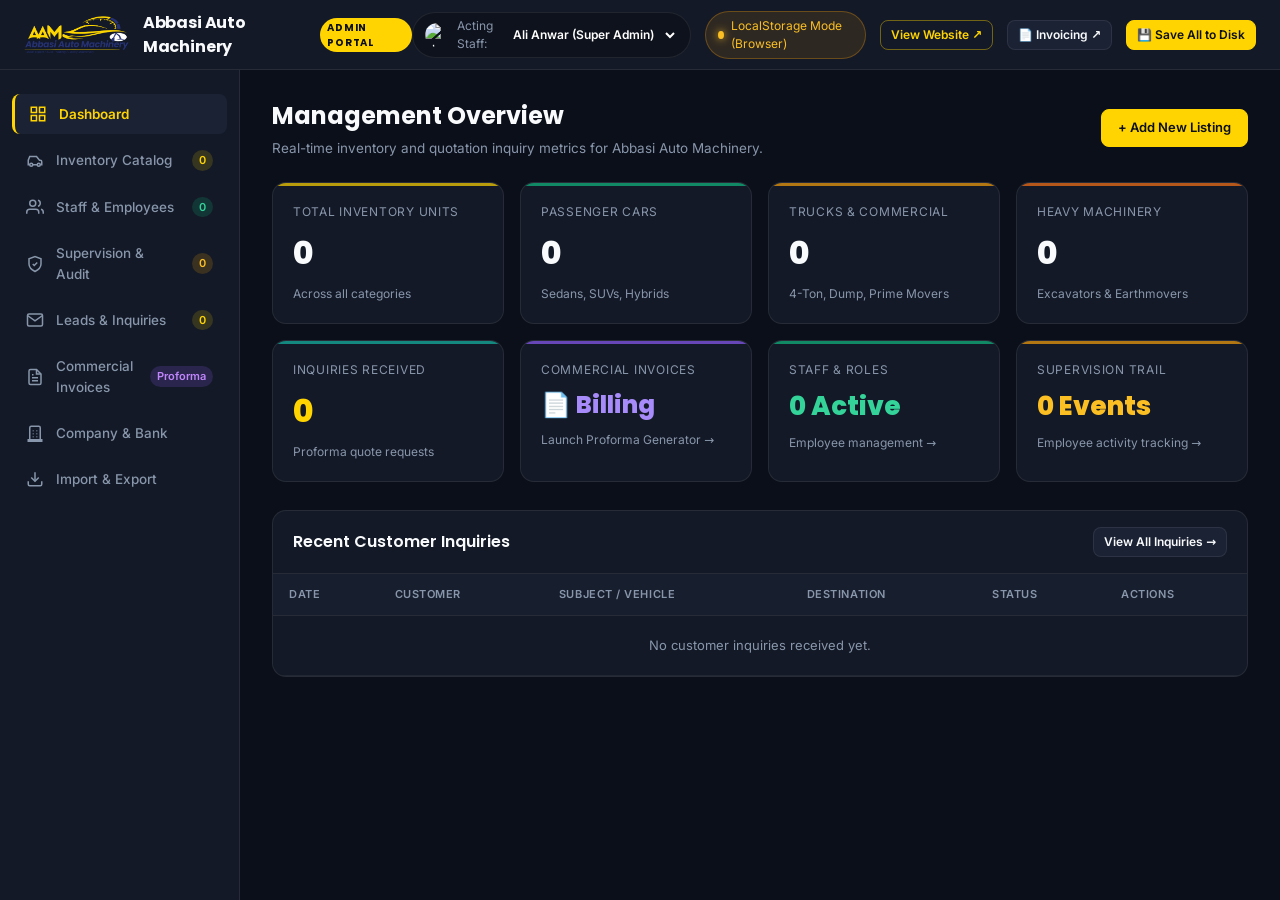
==== commit 8f62df68: "Replace logo with updated AAM branding across site, modals, and admin portal" ====
--- a/admin.html
+++ b/admin.html
@@ -755,7 +755,7 @@
   <!-- Topbar -->
   <header class="topbar">
     <div class="topbar__brand">
-      <img src="logo-light.png" alt="Abbasi Auto Machinery" class="topbar__logo" />
+      <img src="logo-light.png?v=2" alt="Abbasi Auto Machinery" class="topbar__logo" />
       <div class="topbar__title">
         Abbasi Auto Machinery
         <span class="topbar__badge">Admin Portal</span>
